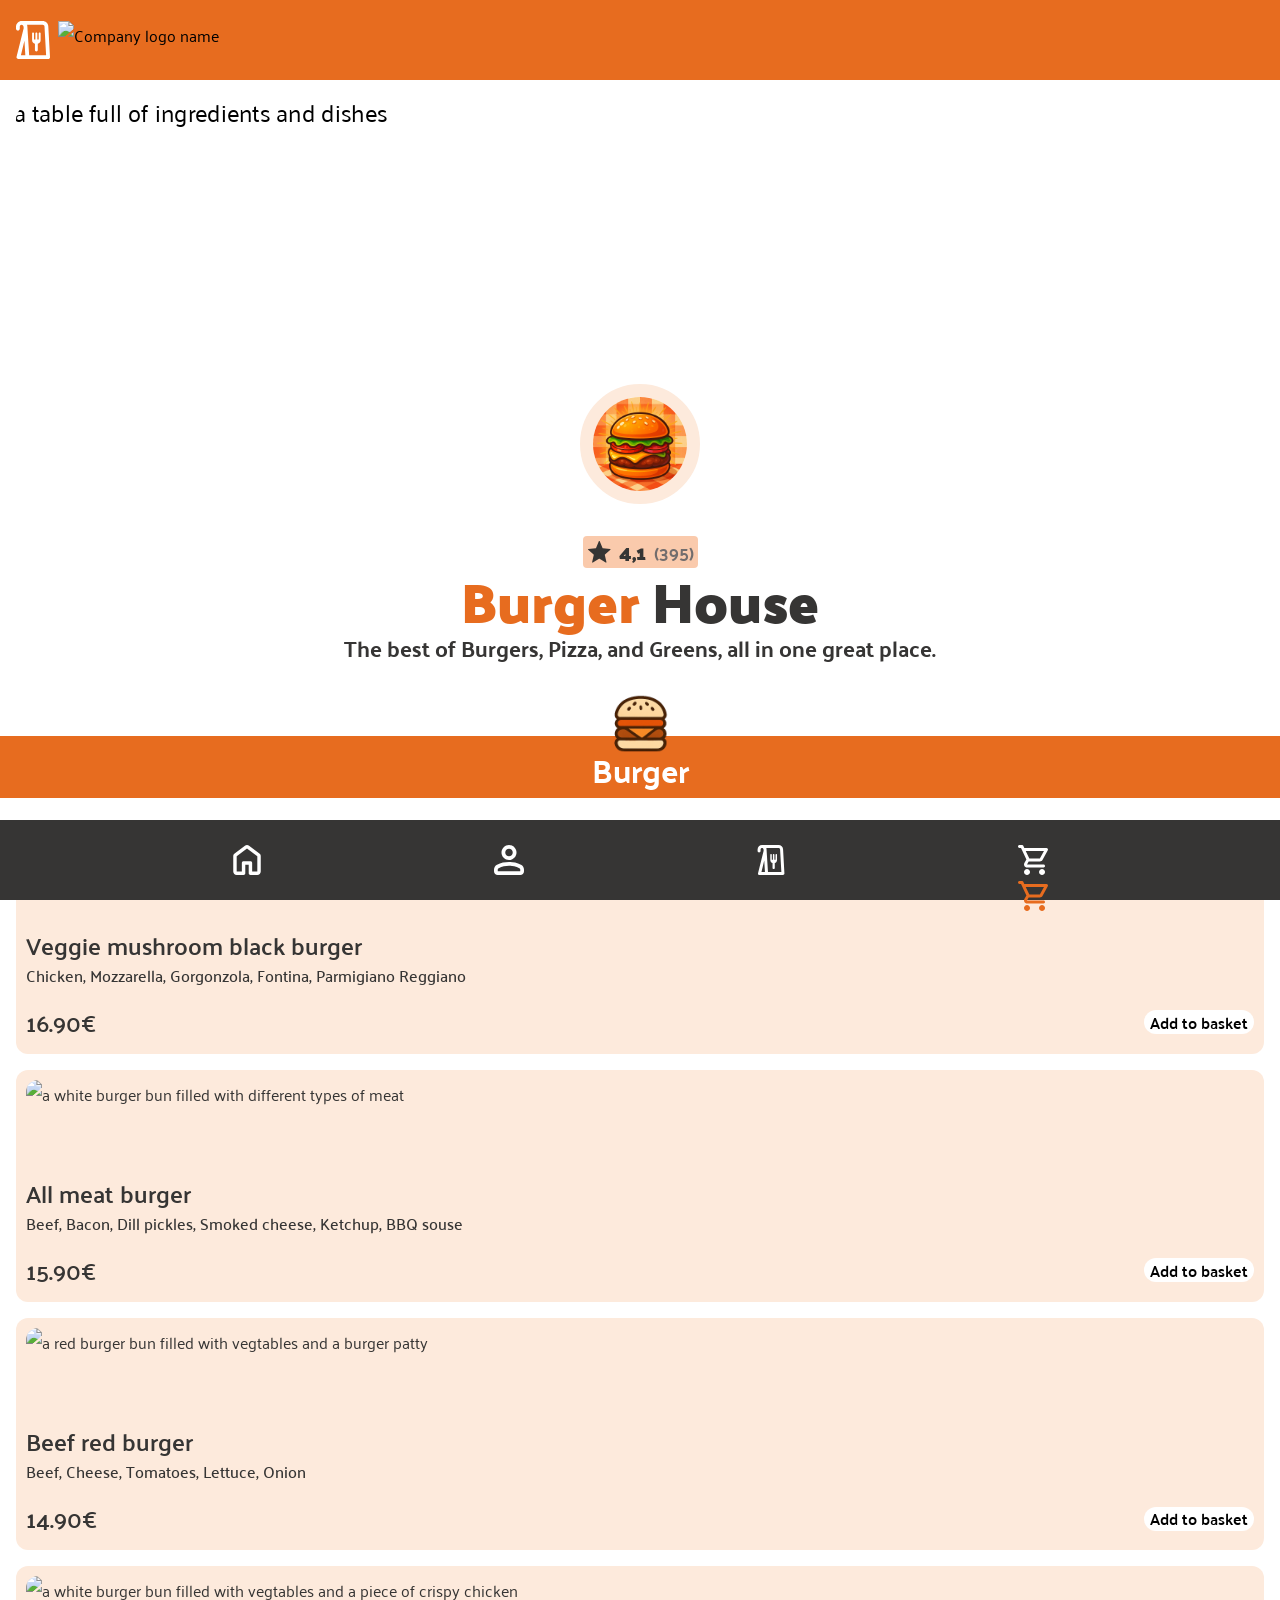
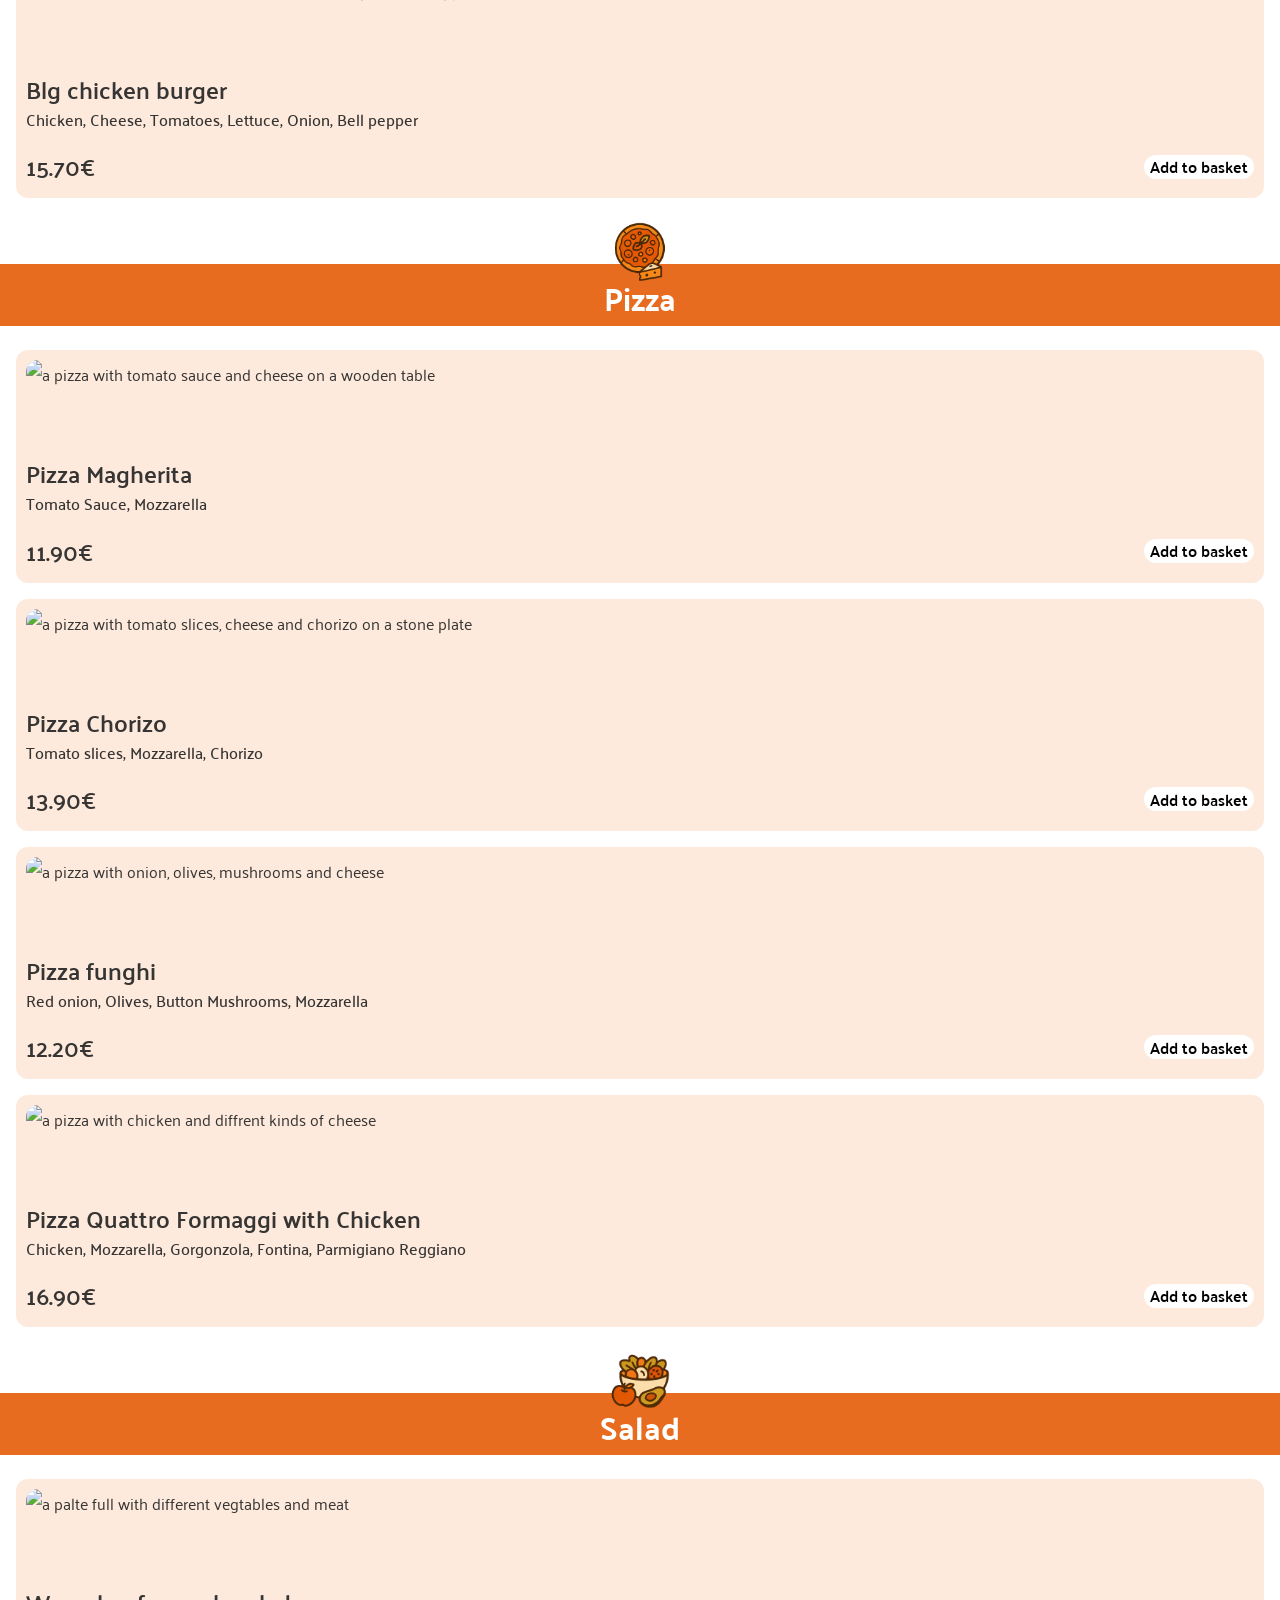
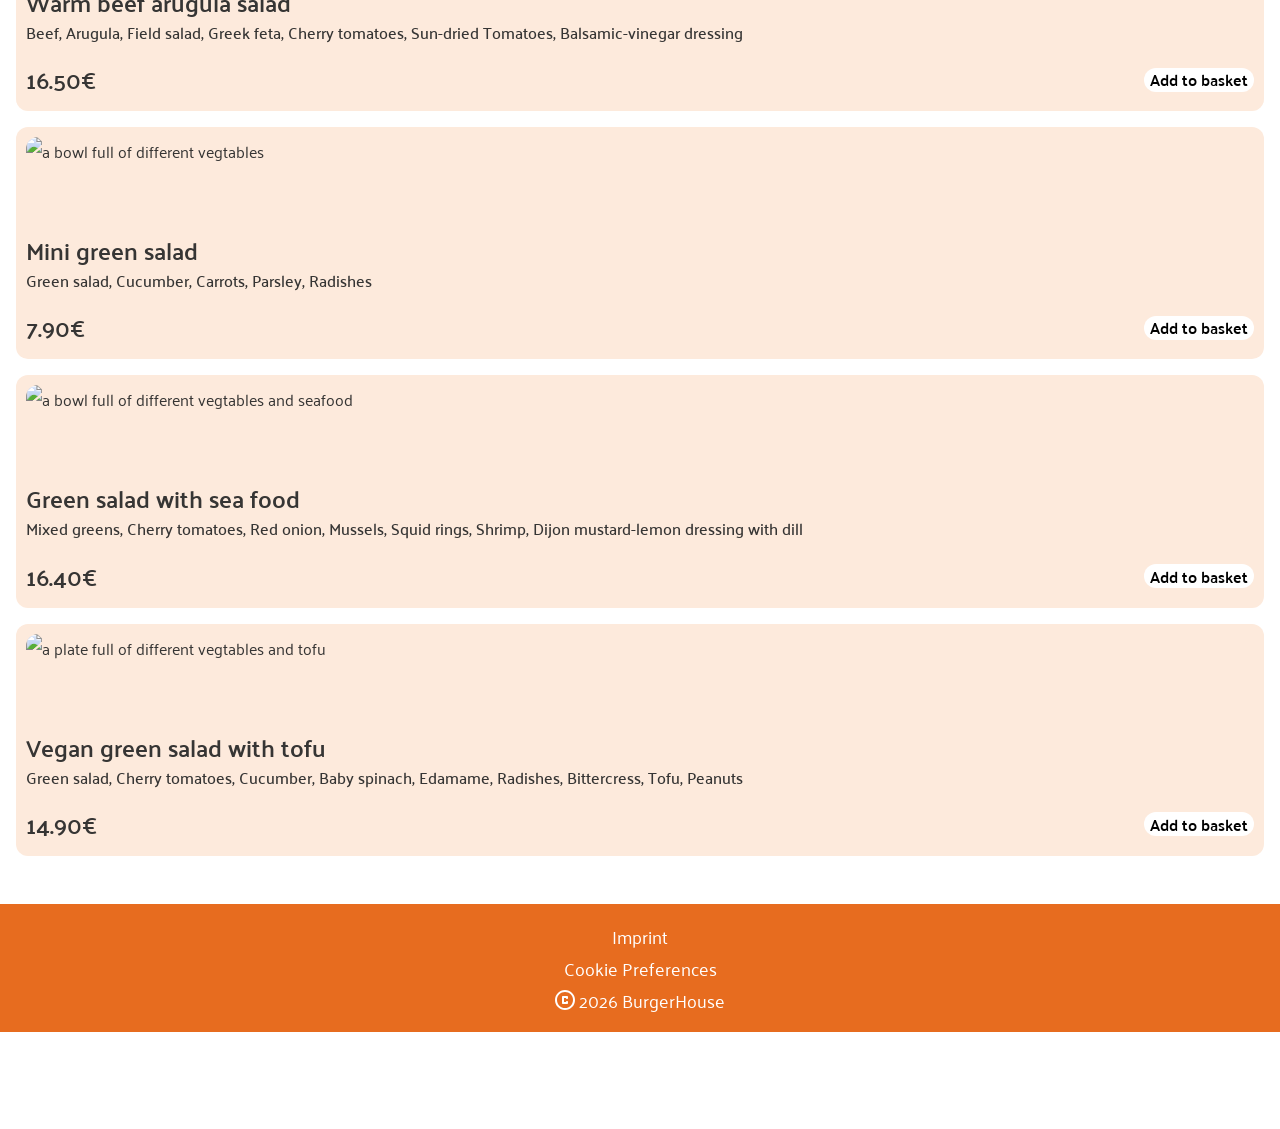
==== index.html @ 0d950949 "feat: show quantity in basket on mobile nav bar" ====
<!DOCTYPE html>
<html lang="en">

<head>
    <meta charset="UTF-8">
    <meta name="viewport" content="width=device-width, initial-scale=1.0">
    <title>Bestellapp</title>
    <link rel="shortcut icon" href="./assets/icons/favicon_orange.svg" type="image/x-icon">
    <link rel="stylesheet" href="./styles/variables.css">
    <link rel="stylesheet" href="./styles/fonts.css">
    <link rel="stylesheet" href="./styles/standard.css">
    <link rel="stylesheet" href="./styles/components.css">
    <link rel="stylesheet" href="./styles/style.css">
    <script src="./scripts/db.js"></script>
    <script src="./scripts/template.js"></script>
    <script src="./scripts/script.js"></script>
</head>

<body onload="getFromLocalStorage(), renderMenu()" onresize="changeBasketHeight()">
    <header class="header">
        <div class="company-logo-wrapper">
            <img src="./assets/icons/favicon_white.svg" alt="Company logo">
            <img src="./assets/icons/bestell_app.svg" alt="Company logo name">
        </div>
        <img class="burgermenu" src="./assets/icons/bugermenu.svg" alt="Burgermenu logo">
    </header>
    <main>
        <section class="herosection">
            <div class="hero-img-wrapper">
                <img class="hero-img" src="./assets/img/hero.jpg" alt="a table full of ingredients and dishes">
            </div><img class="hero-logo" src="./assets/img/hero_logo.png"
                alt="Cartoon art burger on an orange background">
        </section>
        <section class="restaurant-information">
            <div class="restaurant-information-styling-container">
                <div class="recommondation-wrapper">
                    <img src="./assets/icons/star.svg" alt="darkgrey star logo">
                    <p class="current-rating">4,1</p>
                    <p class="amount-of-ratings">(395)</p>
                </div>
                <h1><span class="highlight">Burger</span> House</h1>
            </div>
            <p>The best of Burgers, Pizza, and Greens, all in one great place.</p>
        </section>
        <article id="menu">
        </article>
        <section hidden id="mobileBasket" class="basket">
            <button onclick="toogleBasket()" class="close-btn"><img src="./assets/icons/close.svg"
                    alt="close icon"></button>
            <h2>Your Basket</h2>
            <div class="basket-styling-container">
                <div id="emptyBasketStyling" class="empty-basket-styling">
                    <p>Nothing here yet. <br> Go ahead and choose something delicious!</p>
                    <img src="./assets/icons/shopping_cart_beige.svg" alt="shopping cart icon">
                </div>
                <ul id="listOfBasketArticles" class="list-of-basket-articles">
                </ul>
                <table id="pricingTable" class="pricing-table">
                    <tbody>
                        <tr>
                            <td class="position-text">Subtotal</td>
                            <td id="subtotalSum" class="price-text">23.10€</td>
                        </tr>
                        <tr>
                            <td class="position-text">Delivery fee</td>
                            <td id="deliveryFee" class="price-text">4.90€</td>
                        </tr>
                        <tr>
                            <td class="position-text table-total">Total</td>
                            <td id="totalSum" class="price-text table-total"></td>
                        </tr>
                    </tbody>
                </table>
            </div>
            <button id="basketBuyButton" class="basket-btn" onclick="openDialog(), resetQuantityForAllElements()">Buy now</button>
        </section>
        <dialog id="orderConfirmation" class="order-confirmation" closedby="any">
           <button onclick="closeDialog()" class="close-btn"><img src="./assets/icons/close.svg"
                    alt="close icon"></button> 
                    <img src="./assets/img/food_truck.png" alt="orange food truck with an burgerlogo on it">
                    <p class="order-confirmation-bold-text">Order confirmed!</p>
                    <p>Your food is on the way!</p>
        </dialog>
    </main>
    <footer>
        <a href="./imprint.html">Imprint</a>
        <a href="./index.html">Cookie Preferences</a>
        <div class="copyright-information">
            <img src="./assets/icons/copyright.svg" alt="copyright logo">
            <p>2026 BurgerHouse</p>
        </div>
    </footer>
    <nav class="nav-bar">
        <ul>
            <li><a href="./index.html"><img src="./assets/icons/home_white.svg" alt="home icon"></a></li>
            <li><a href=""><img src="./assets/icons/person.svg" alt="person icon"></a></li>
            <li><a href=""><img src="./assets/icons/favicon_white.svg" alt="company logo"></a></li>
            <li><button onclick="toogleBasket()" id="basketBtn" class="nav-basket-btn">
                    <img src="./assets/icons/shopping_cart_white.svg" alt="white shopping cart icon">
                    <img src="./assets/icons/shopping_cart.svg" alt="orange shopping cart icon">
                    <p class="amount-in-basket" id="amountInBasket"></p>
                </button></li>
        </ul>
    </nav>
</body>

</html>
---- styles/variables.css ----
:root{
    --primary-color-header-footer: rgba(231, 108, 31, 1);
    --primary-color-nav-bar: rgba(54, 53, 52, 1);
    --primary-section-header-color: rgba(231, 108, 31, 1);
    --primary-font-color: rgba(54, 53, 52, 1);
    --secondary-font-color: rgba(255, 255, 255, 1);
    --tertiary-font-color: rgba(231, 108, 31, 1);
    --primary-dishes-color: rgba(253, 234, 220, 1);
    --primary-button-color: rgba(255, 255, 255, 1);
    --primary-basket-items-color: rgba(253, 234, 220, 1);
    --basket-button-color: rgba(231, 108, 31, 1);
    --primary-basket-dialog-color: rgba(54, 53, 52, 1);

    --recommondation-background-color: rgba(250, 202, 172, 1);
    --recommondation-details-color: rgba(114, 109, 109, 1);
}
---- styles/fonts.css ----
/* palanquin-regular - latin */
@font-face {
  font-display: swap; /* Check https://developer.mozilla.org/en-US/docs/Web/CSS/@font-face/font-display for other options. */
  font-family: 'Palanquin';
  font-style: normal;
  font-weight: 400;
  src: url('../assets/fonts/palanquin-v17-latin-regular.woff2') format('woff2'); /* Chrome 36+, Opera 23+, Firefox 39+, Safari 12+, iOS 10+ */
}
/* palanquin-500 - latin */
@font-face {
  font-display: swap; /* Check https://developer.mozilla.org/en-US/docs/Web/CSS/@font-face/font-display for other options. */
  font-family: 'Palanquin';
  font-style: normal;
  font-weight: 500;
  src: url('../assets/fonts/palanquin-v17-latin-500.woff2') format('woff2'); /* Chrome 36+, Opera 23+, Firefox 39+, Safari 12+, iOS 10+ */
}
/* palanquin-600 - latin */
@font-face {
  font-display: swap; /* Check https://developer.mozilla.org/en-US/docs/Web/CSS/@font-face/font-display for other options. */
  font-family: 'Palanquin';
  font-style: normal;
  font-weight: 600;
  src: url('../assets/fonts/palanquin-v17-latin-600.woff2') format('woff2'); /* Chrome 36+, Opera 23+, Firefox 39+, Safari 12+, iOS 10+ */
}
/* palanquin-700 - latin */
@font-face {
  font-display: swap; /* Check https://developer.mozilla.org/en-US/docs/Web/CSS/@font-face/font-display for other options. */
  font-family: 'Palanquin';
  font-style: normal;
  font-weight: 700;
  src: url('../assets/fonts/palanquin-v17-latin-700.woff2') format('woff2'); /* Chrome 36+, Opera 23+, Firefox 39+, Safari 12+, iOS 10+ */
}
/* palanquin-dark-regular - latin */
@font-face {
  font-display: swap; /* Check https://developer.mozilla.org/en-US/docs/Web/CSS/@font-face/font-display for other options. */
  font-family: 'Palanquin Dark';
  font-style: normal;
  font-weight: 400;
  src: url('../assets/fonts/palanquin-dark-v17-latin-regular.woff2') format('woff2'); /* Chrome 36+, Opera 23+, Firefox 39+, Safari 12+, iOS 10+ */
}
/* palanquin-dark-500 - latin */
@font-face {
  font-display: swap; /* Check https://developer.mozilla.org/en-US/docs/Web/CSS/@font-face/font-display for other options. */
  font-family: 'Palanquin Dark';
  font-style: normal;
  font-weight: 500;
  src: url('../assets/fonts/palanquin-dark-v17-latin-500.woff2') format('woff2'); /* Chrome 36+, Opera 23+, Firefox 39+, Safari 12+, iOS 10+ */
}
/* palanquin-dark-600 - latin */
@font-face {
  font-display: swap; /* Check https://developer.mozilla.org/en-US/docs/Web/CSS/@font-face/font-display for other options. */
  font-family: 'Palanquin Dark';
  font-style: normal;
  font-weight: 600;
  src: url('../assets/fonts/palanquin-dark-v17-latin-600.woff2') format('woff2'); /* Chrome 36+, Opera 23+, Firefox 39+, Safari 12+, iOS 10+ */
}
/* palanquin-dark-700 - latin */
@font-face {
  font-display: swap; /* Check https://developer.mozilla.org/en-US/docs/Web/CSS/@font-face/font-display for other options. */
  font-family: 'Palanquin Dark';
  font-style: normal;
  font-weight: 700;
  src: url('../assets/fonts/palanquin-dark-v17-latin-700.woff2') format('woff2'); /* Chrome 36+, Opera 23+, Firefox 39+, Safari 12+, iOS 10+ */
}

html{
    font-size: 16px;
}

*{
  font-family: "Palanquin";
}

.current-rating, h1, .highlight{
  font-family: "Palanquin Dark";
}

.current-rating{
    font-weight: 700;
    font-size: 1.25rem;
}

.amount-of-ratings{
  font-weight: 700;
  font-size: 1.125rem;
}

h1{
  font-weight: 700;
  font-size: 3.5rem;
  line-height: 1.2;
}

.restaurant-information > p{
    font-weight: 700;
    font-size: 1.375rem;
    line-height: 1.2;
}

h2{
  font-size: 2rem;
  font-weight: 700;
  line-height: 1;
}

.dish-card-dish-name{
  font-size: 1.5rem;
  font-weight: 600;
  line-height: 1;
}

.dish-card-ingredients{
  font-size: 1rem;
  font-weight: 500;
  line-height: 1.2;
}

.dish-card-price{
  font-size: 1.5rem;
  font-weight: 600;
}

.dish-card-btn{
  font-size: 1rem;
  font-weight: 600;
  line-height: 1.2;
}

/* basket */

.empty-basket-styling{
  font-size: 1.5rem;
  line-height: 1;
}

.basket-article{
  font-size: 1.375rem;
  font-weight: 700;
  line-height: 1.2;
}

.article-quantity-menu p,
.change-quantity-text {
  font-size: 1.5rem;
  font-weight: 600;
  line-height: 1;
}

.pricing-table{
  font-size: 1.25rem;
  font-weight: 600;
  line-height: 1.2;
}

.table-total{
  font-size: 1.375rem;
}

.basket-btn{
  font-size: 1.5rem;
  font-weight: 700;
  line-height: 1;
}

.order-confirmation{
  font-size: 1.5rem;
  font-weight: 700;
}

.order-confirmation-bold-text{
  font-size: 2.25rem;
}

/* footer */

footer{
  font-size: 1.125rem;
}

/* Navbar */

.amount-in-basket{
  font-size: 1rem;
  font-weight: 600;
  line-height: 1.2;
}
---- styles/standard.css ----
* {
    box-sizing: border-box;
    margin: 0;
    scroll-behavior: smooth;
}

a {
    text-decoration: none;
}

ul{
    list-style-type: none;
    padding-left: 0;
}

[hidden]{
    display: none !important; 
}
---- styles/components.css ----
/* Dish category header */

.dish-category-header {
    display: flex;
    flex-direction: column;
    justify-content: flex-start;
    align-items: center;
    padding: 0px -32px;
    width: 100%;
    height: 104px;
    color: var(--secondary-font-color);
    background: linear-gradient(
        180deg,
        rgba(255, 255, 255, 1) 0%,
        rgba(255, 255, 255, 1) 40%,
        rgba(231, 108, 31, 1) 40%,
        rgba(231, 108, 31, 1) 100%
    );
}

.dish-category-header img {
    height: 60px;
}

/* Dish */

.dish-card {
    display: flex;
    flex-direction: column;
    gap: 16px;
    padding: 10px 10px;
    border-radius: 12px;
    width: 100%;
    color: var(--primary-font-color);
    background-color: var(--primary-dishes-color);
}

.dish-card-image-wrapper {
    width: 100%;
    height: 86px;
    border-radius: 12px;
    overflow: hidden;
}

.dish-card-image-wrapper img {
    width: 100%;
    height: 100%;
    object-fit: cover;
    object-position: bottom bottom;
}

.dish-information-wrapper{
    display: flex;
    flex-direction: column;
    gap: 8px;
}

.dish-card-purchase-wrapper{
    display: flex;
    flex-direction: row;
    justify-content: space-between;
    align-items: center;
}

.dish-card-btn{
    border: 0px solid white;
    border-radius: 12px;
    width: auto;
    height: 24px;
    background-color: var(--primary-button-color);
}

.highlight-btn-text{
    color: var(--tertiary-font-color);
}

/* basket article */

.basket-article{
    display: flex;
    flex-direction: column;
    gap: 8px;
    padding: 16px;
    border-radius: 20px;
    width: calc(100% - 14px);
    max-width: 450px;
    color: var(--primary-font-color);
    background-color: var(--primary-basket-items-color);
}

.basket-article button{
    display: flex;
    justify-content: center;
    align-items: center;
    border: 0;
    background-color: var(--primary-basket-items-color);
}

.basket-article-styling-container{
    display: flex;
    justify-content: space-between;
    align-items: flex-start;
    gap: 16px;
}

.article-quantity-menu{
    display: flex;
    align-items: flex-end;
    justify-content: space-between;
    width: 50px;
}

.article-quantity-menu button{
    padding: 0;
    height: 100%;
}

.article-quantity{
    min-width: 24px;
    text-align: center;
}

/* Pricing table */

.pricing-table {
    width: calc(100% - 20px);
    max-width: 430px;
    border-collapse: collapse;
    color: var(--secondary-font-color);
}

.price-text, .position-text{
    padding: 4px 0 4px 0;
}

.position-text{
    text-align: left;
}

.price-text{
    text-align: right;
}

.table-total{
    border-top: 2px solid white;
}
---- styles/style.css ----
/* Header */
.header {
    display: flex;
    justify-content: space-between;
    align-items: center;
    padding: 0px 16px;
    width: 100%;
    height: 80px;
}

.header {
    background-color: var(--primary-color-header-footer);
}

.company-logo-wrapper {
    display: flex;
    gap: 8px;
}

.header .burgermenu {
    display: none;
}

/* Main */

main {
    display: flex;
    flex-direction: column;
    gap: 32px;
    padding: 24px 0px;
}

.herosection {
    position: relative;
    padding: 0px 16px;
    margin-bottom: 60px;
    width: 100%;
    height: 340px;
}

.hero-img-wrapper {
    border-radius: 16px;
    width: 100%;
    height: 100%;
    overflow: hidden;
}

.herosection .hero-img {
    height: 100%;
    object-fit: cover;
    object-position: 20% 20%;
    transform-origin: 20% 100%;
    scale: 1.5;
}

.herosection img {
    width: 100%;
    object-fit: cover;
}

.herosection .hero-logo {
    position: absolute;
    left: 50%;
    bottom: 0%;
    transform: translate(-50%, 50%);
    border: 13px solid var(--primary-dishes-color);
    border-radius: 50%;
    width: 120px;
    height: 120px;
}

.restaurant-information,
.restaurant-information-styling-container {
    display: flex;
    flex-direction: column;
    align-items: center;
    text-align: center;
    padding: 0px 16px;
}

.restaurant-information-styling-container {
    padding: 0;
}

.recommondation-wrapper {
    display: flex;
    align-items: center;
    gap: 8px;
    padding: 4px 5px;
    border-radius: 4px;
    width: 115px;
    height: 32px;
    background-color: var(--recommondation-background-color);
}

.current-rating,
.restaurant-information > p,
h1 {
    color: var(--primary-font-color);
}

.amount-of-ratings {
    color: var(--recommondation-details-color);
}

.highlight {
    color: var(--tertiary-font-color);
}

.dishes-of-category {
    display: flex;
    flex-direction: column;
    gap: 16px;
    padding: 24px 16px;
}

/* Basket */

.basket {
    display: flex;
    flex-direction: column;
    align-items: center;
    gap: 16px;
    position: fixed;
    top: 0;
    left: 0;
    border: 0;
    padding: 48px 20px;
    width: 100%;
    height: calc(100dvh - 80px);
    text-align: center;
    color: var(--primary-basket-items-color);
    background-color: var(--primary-basket-dialog-color);
}

.basket:not(:has(hidden)) {
    overflow: hidden;
    overscroll-behavior: contain;
}

.basket-styling-container {
    display: flex;
    flex-direction: column;
    gap: 16px;
    justify-content: flex-start;
    align-items: flex-start;
    width: 100%;
    max-width: 450px;
}

.close-btn {
    display: flex;
    justify-content: center;
    align-items: center;
    position: absolute;
    top: 24px;
    right: 24px;
    border: 0;
    padding: 0;
    width: 16px;
    height: 16px;
    background-color: var(--primary-basket-dialog-color);
}

.empty-basket-styling {
    display: flex;
    flex-direction: column;
    align-items: center;
    gap: 64px;
    padding-top: 24px;
}

.empty-basket-styling img {
    width: 120px;
    height: 120px;
}

.list-of-basket-articles {
    display: flex;
    flex-direction: column;
    align-items: flex-start;
    gap: 16px;
    width: 100%;
    max-width: 450px;
    text-align: left;
    overflow: auto;
    scrollbar-gutter: stable;
}

.basket-btn {
    padding: 12px 24px;
    border: unset;
    border-radius: 24px;
    min-width: 250px;
    height: 48px;
    color: var(--secondary-font-color);
    background-color: var(--basket-button-color);
}

/* Basketscrollbar */

.list-of-basket-articles {
    --sb-track-color: #363534;
    --sb-thumb-color: #fdeadc;
    --sb-size: 6px;
}

.list-of-basket-articles::-webkit-scrollbar {
    width: var(--sb-size);
}

.list-of-basket-articles::-webkit-scrollbar-track {
    background: var(--sb-track-color);
    border-radius: 3px;
}

.list-of-basket-articles::-webkit-scrollbar-thumb {
    background: var(--sb-thumb-color);
    border-radius: 3px;
}

@supports not selector(::-webkit-scrollbar) {
    .list-of-basket-articles {
        scrollbar-color: var(--sb-thumb-color) var(--sb-track-color);
    }
}

/* Oder confirmation */

.order-confirmation {
    margin: auto;
    padding: 48px 16px 16px 16px;
    border: 0;
    border-radius: 16px;
    color: var(--primary-basket-items-color);
    background-color: var(--primary-basket-dialog-color);
}

.order-confirmation:open {
    display: flex;
    flex-direction: column;
    align-items: center;
    overflow: hidden;
    overscroll-behavior: contain;
}

.order-confirmation::backdrop {
    overflow: hidden;
    overscroll-behavior: contain;
    background-color: rgba(2, 4, 7, 0.6);
}

.order-confirmation img {
    width: 80px;
}

/* Footer */

footer {
    display: flex;
    flex-direction: column;
    justify-content: center;
    align-items: center;
    width: 100%;
    height: 128px;
    color: var(--secondary-font-color);
    background-color: var(--primary-color-header-footer);
}

footer a {
    color: var(--secondary-font-color);
}

.copyright-information {
    display: flex;
    align-items: center;
    gap: 4px;
}

.copyright-information img {
    width: 20px;
    height: 20px;
}

/* Navbar */

.nav-bar {
    position: sticky;
    bottom: 0px;
    z-index: 10;
    height: 80px;
    background-color: var(--primary-color-nav-bar);
}

.nav-bar ul {
    display: flex;
    align-items: center;
    justify-content: space-evenly;
    height: 100%;
}

.nav-bar li, .nav-bar a{
    display: flex;
    justify-content: center;
    align-items: center;
    width: 30px;
    height: 30px;
}

.nav-bar img,
.nav-bar button {
    width: 30px;
    height: 30px;
}

.nav-bar button {
    border: 0px solid var(--primary-color-nav-bar);
    padding: 0;
    background-color: var(--primary-color-nav-bar);
}

.nav-basket-btn{
    position: relative;
    width: 30px;
    height: 30px;
    
}

.amount-in-basket{
    display: none;
}

.articles-in-basket .amount-in-basket{
    display: unset;
    position: absolute;
    top: -15px;
    right: -10px;
    border-radius: 12px;
    width: 24px;
    height: 24px;
    color: var(--tertiary-font-color);
    background-color: var(--primary-dishes-color);
}

/* Impressum */

.impressum-main {
    padding: 48px;
}
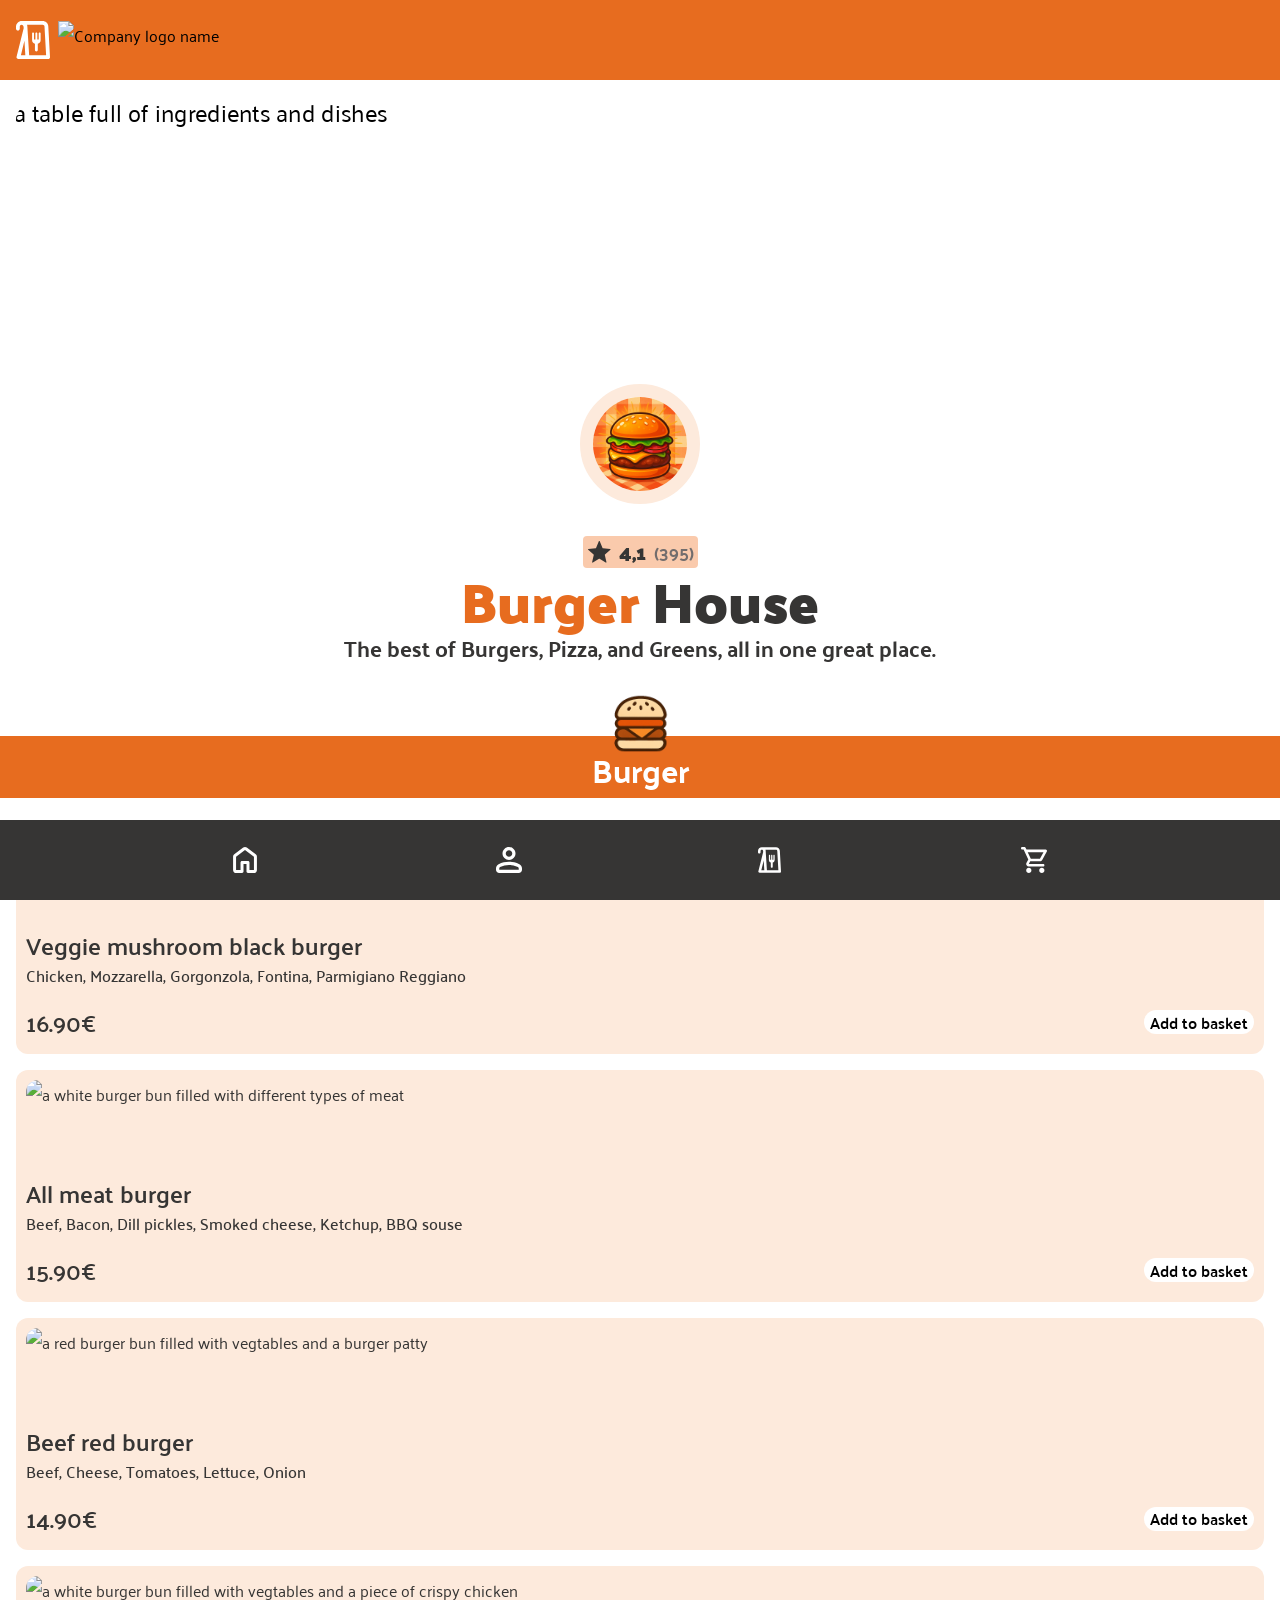
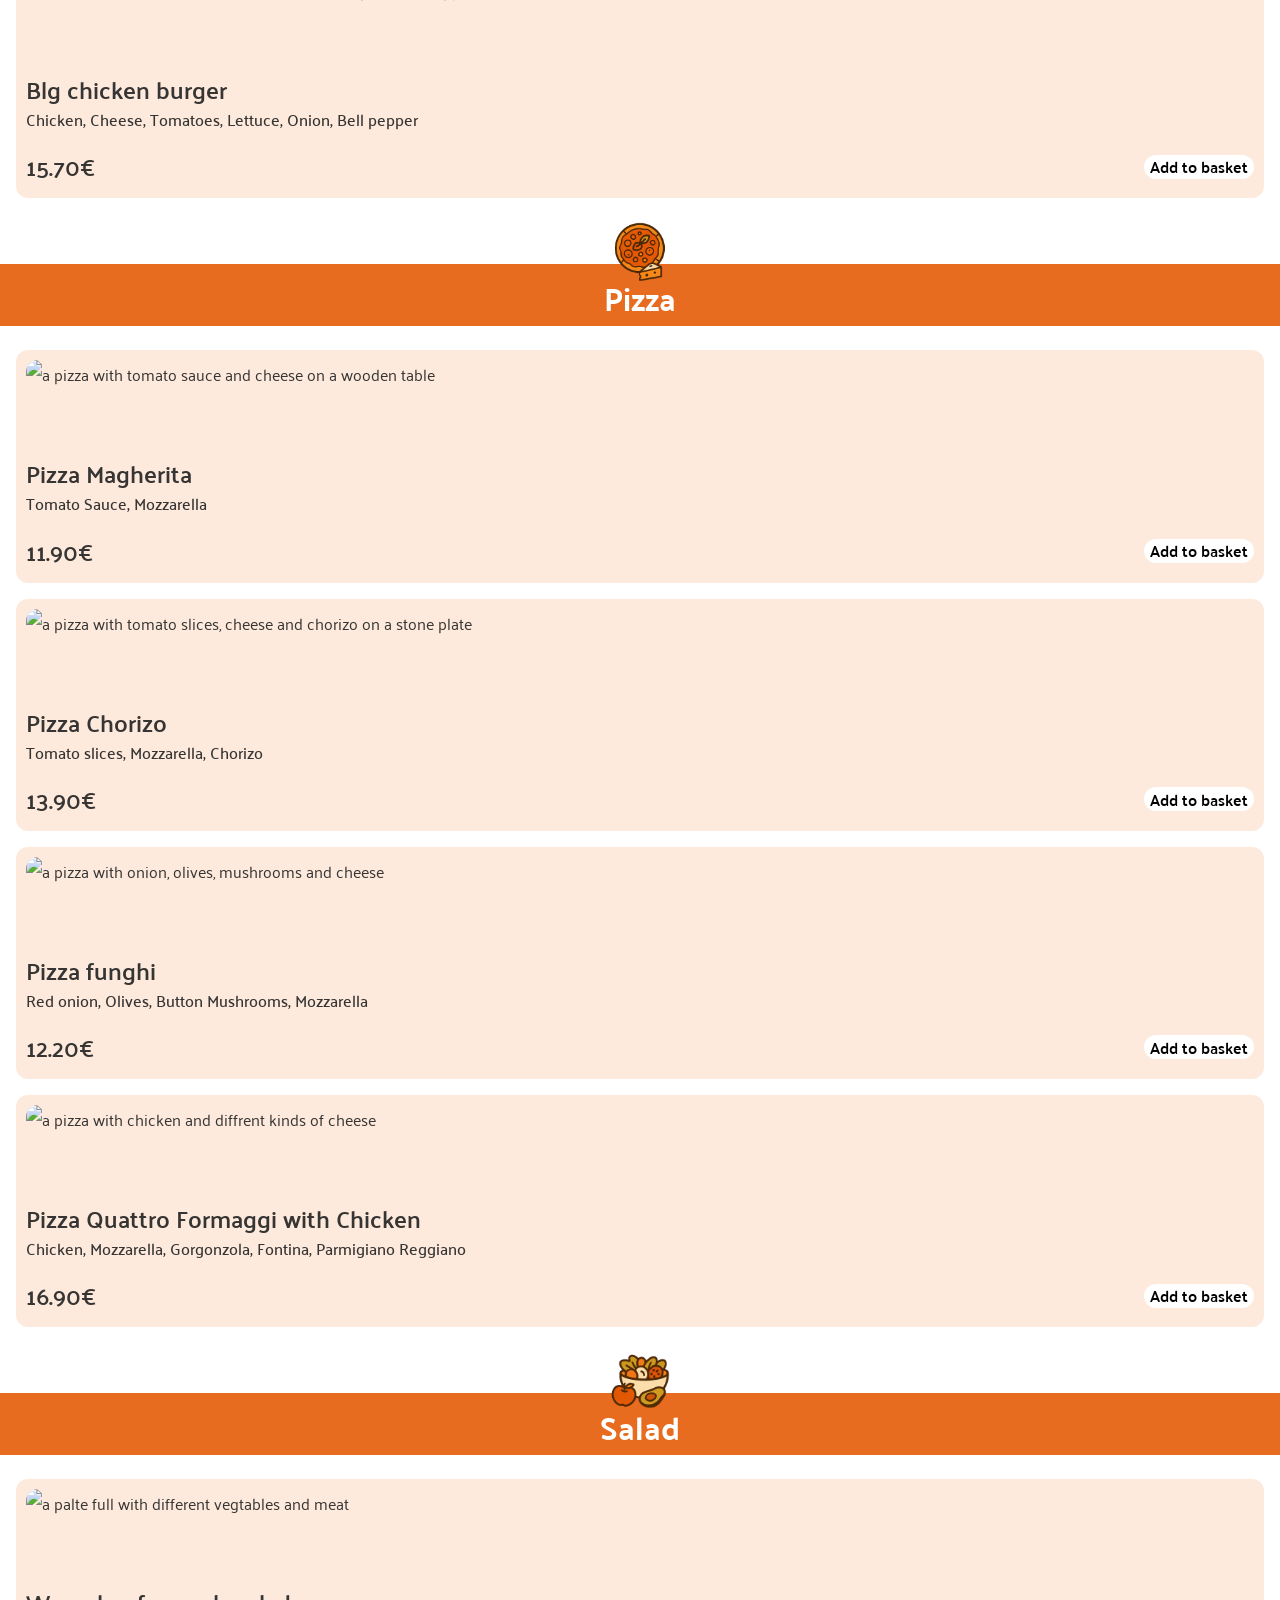
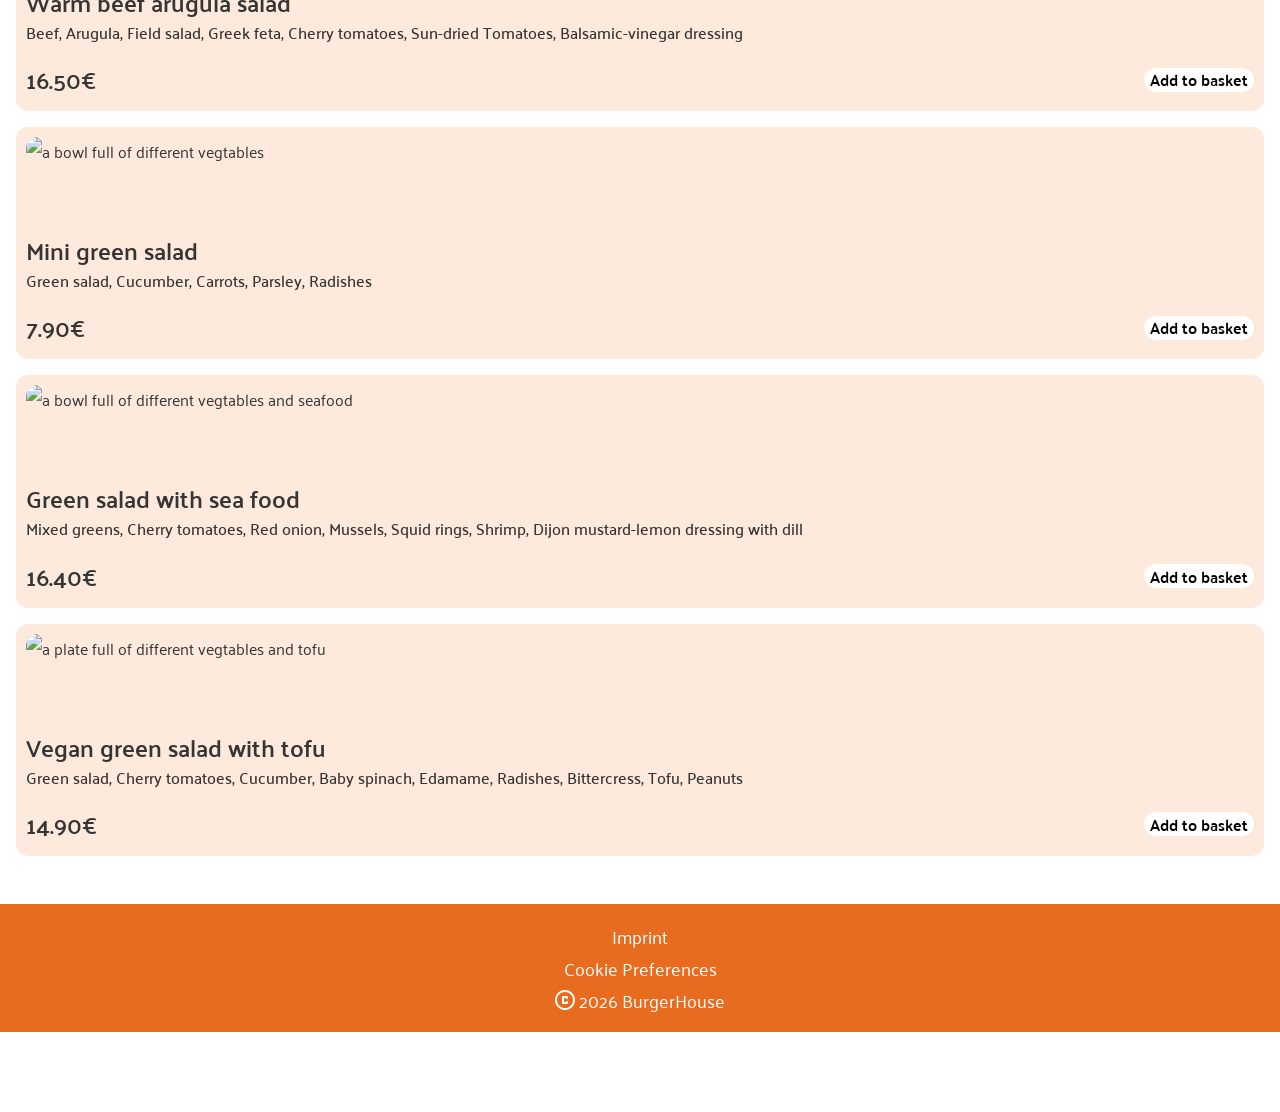
==== commit ec210cf1: "design: added hovereffects for navbar elements" ====
--- a/index.html
+++ b/index.html
@@ -92,12 +92,13 @@
     </footer>
     <nav class="nav-bar">
         <ul>
-            <li><a href="./index.html"><img src="./assets/icons/home_white.svg" alt="home icon"></a></li>
-            <li><a href=""><img src="./assets/icons/person.svg" alt="person icon"></a></li>
-            <li><a href=""><img src="./assets/icons/favicon_white.svg" alt="company logo"></a></li>
-            <li><button onclick="toogleBasket()" id="basketBtn" class="nav-basket-btn">
-                    <img src="./assets/icons/shopping_cart_white.svg" alt="white shopping cart icon">
-                    <img src="./assets/icons/shopping_cart.svg" alt="orange shopping cart icon">
+            <li><a href="./index.html" class="nav-link home-link"></a></li>
+            <li><a href="" class="nav-link person-link">
+                <!-- <img src="./assets/icons/person.svg" alt="person icon"> -->
+            </a></li>
+            <li><a href="" class="nav-link app-link"></a></li>
+            <li><button onclick="toogleBasket()" id="basketBtn" class="nav-basket-btn nav-link">
+                    <!-- <img src="./assets/icons/shopping_cart_white.svg" alt="white shopping cart icon"> -->
                     <p class="amount-in-basket" id="amountInBasket"></p>
                 </button></li>
         </ul>
--- a/styles/standard.css
+++ b/styles/standard.css
@@ -16,3 +16,7 @@
 [hidden]{
     display: none !important; 
 }
+
+button:hover{
+    cursor: pointer;
+}
--- a/styles/style.css
+++ b/styles/style.css
@@ -299,38 +299,63 @@
     height: 100%;
 }
 
-.nav-bar li, .nav-bar a{
+.nav-link {
     display: flex;
     justify-content: center;
     align-items: center;
-    width: 30px;
-    height: 30px;
-}
-
-.nav-bar img,
-.nav-bar button {
-    width: 30px;
-    height: 30px;
-}
-
-.nav-bar button {
+    padding: 4px;
+    width: 34px;
+    height: 34px;
+    background-size: contain;
+    background-repeat: no-repeat;
+    background-origin: content-box;
+}
+
+.nav-link:hover {
+    border-radius: 8px;
+    background-color: var(--primary-button-color);
+}
+
+.nav-basket-btn {
+    position: relative;
     border: 0px solid var(--primary-color-nav-bar);
-    padding: 0;
+    background-image: url(../assets/icons/shopping_cart_white.svg);
     background-color: var(--primary-color-nav-bar);
 }
 
-.nav-basket-btn{
-    position: relative;
-    width: 30px;
-    height: 30px;
-    
-}
-
-.amount-in-basket{
+.home-link{
+    background-image: url(../assets/icons/home_white.svg);
+}
+
+.home-link:hover{
+    background-image: url(../assets/icons/home_orange.svg);
+}
+
+.person-link {
+    background-image: url(../assets/icons/person.svg);
+}
+
+.person-link:hover {
+    background-image: url(../assets/icons/person_orange.svg);
+}
+
+.app-link{
+    background-image: url(../assets/icons/favicon_white.svg);
+}
+
+.app-link:hover{
+    background-image: url(../assets/icons/favicon_orange.svg);
+}
+
+.nav-basket-btn:hover, .nav-basket-btn.articles-in-basket{
+    background-image: url(../assets/icons/shopping_cart.svg);
+}
+
+.amount-in-basket {
     display: none;
 }
 
-.articles-in-basket .amount-in-basket{
+.articles-in-basket .amount-in-basket {
     display: unset;
     position: absolute;
     top: -15px;
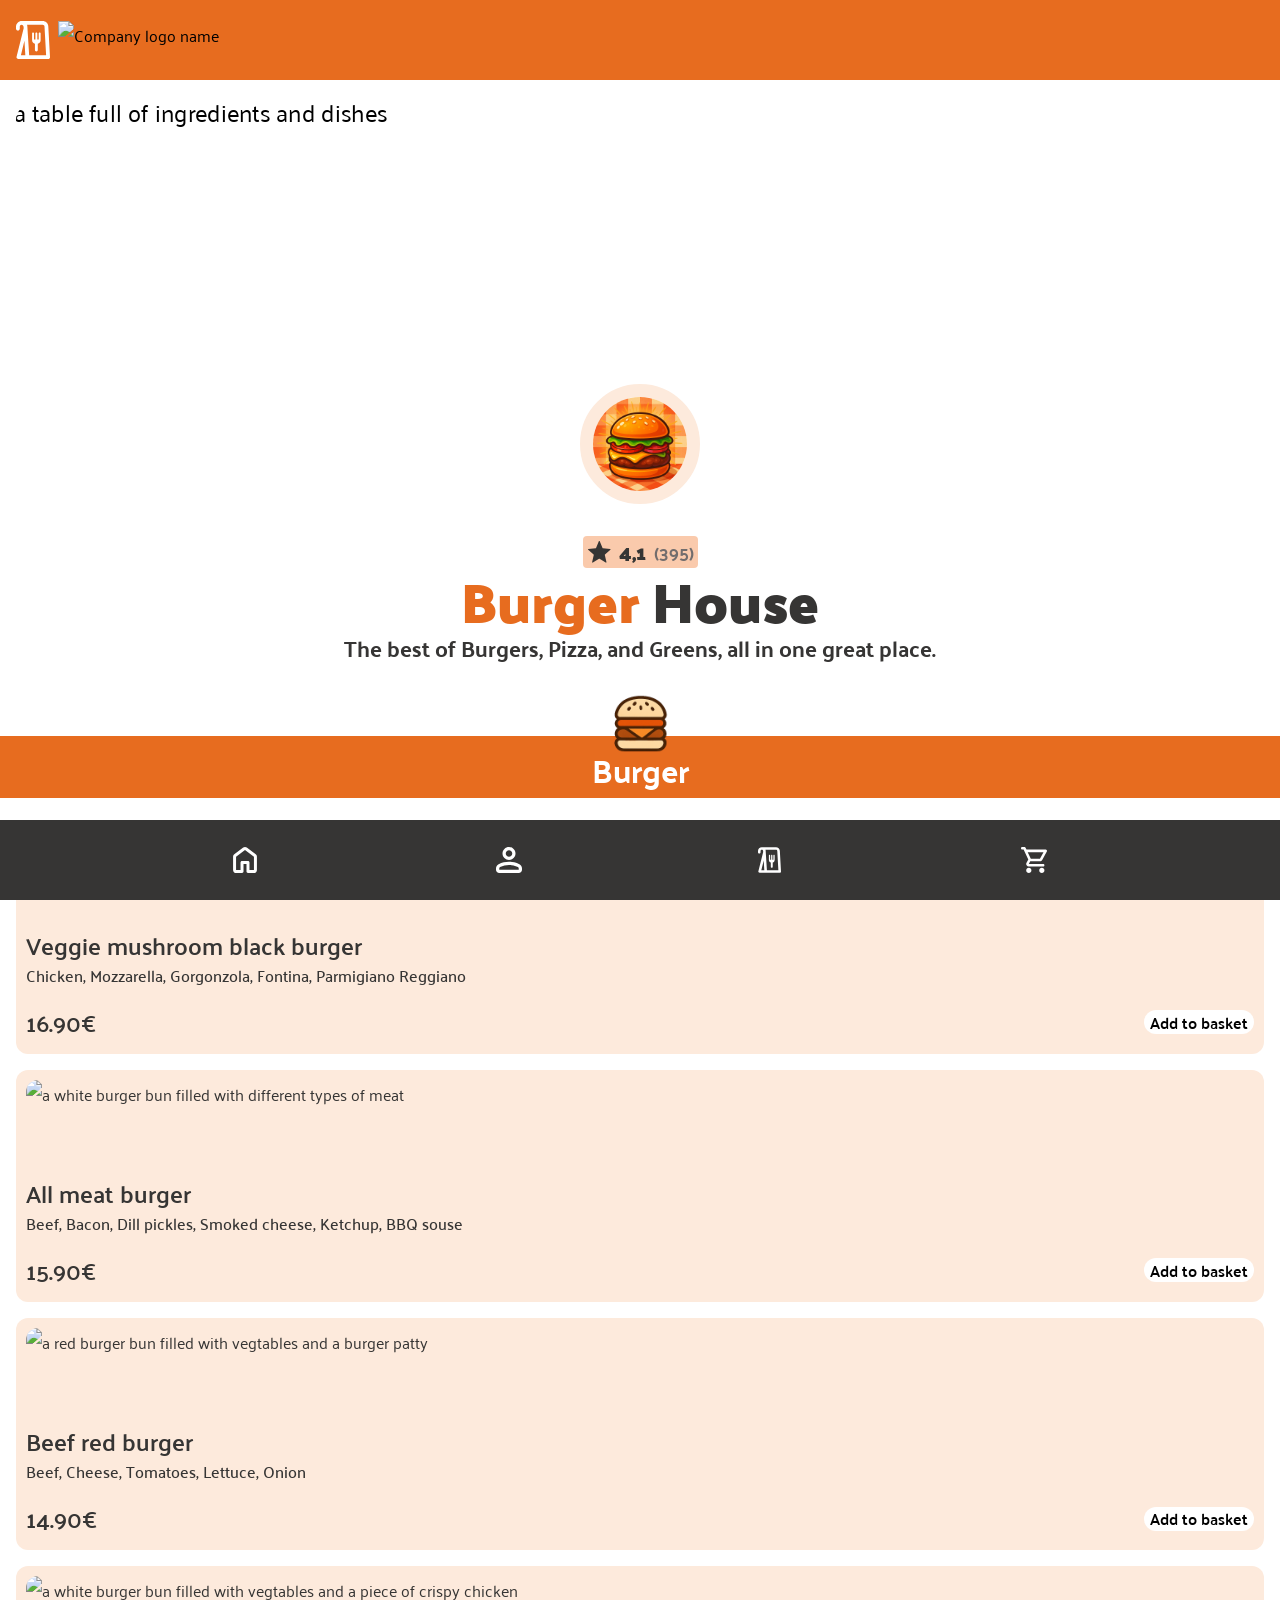
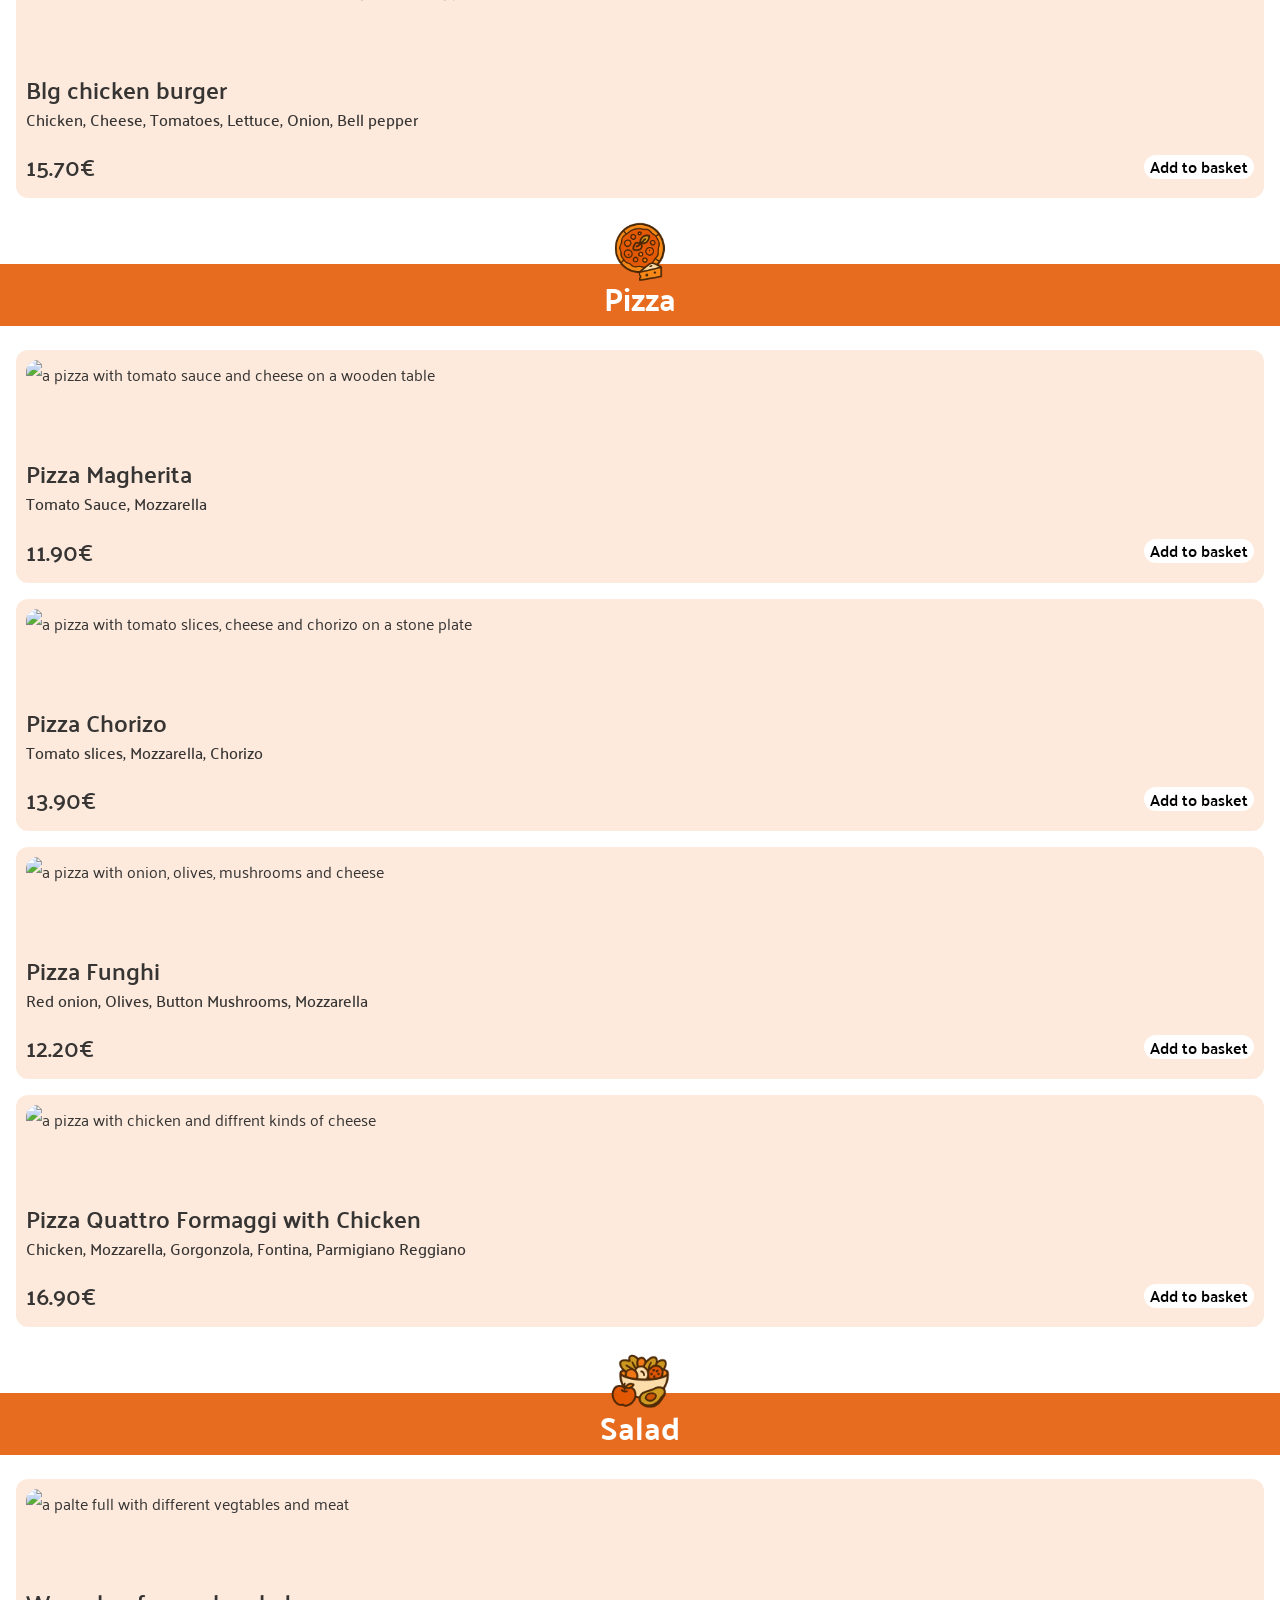
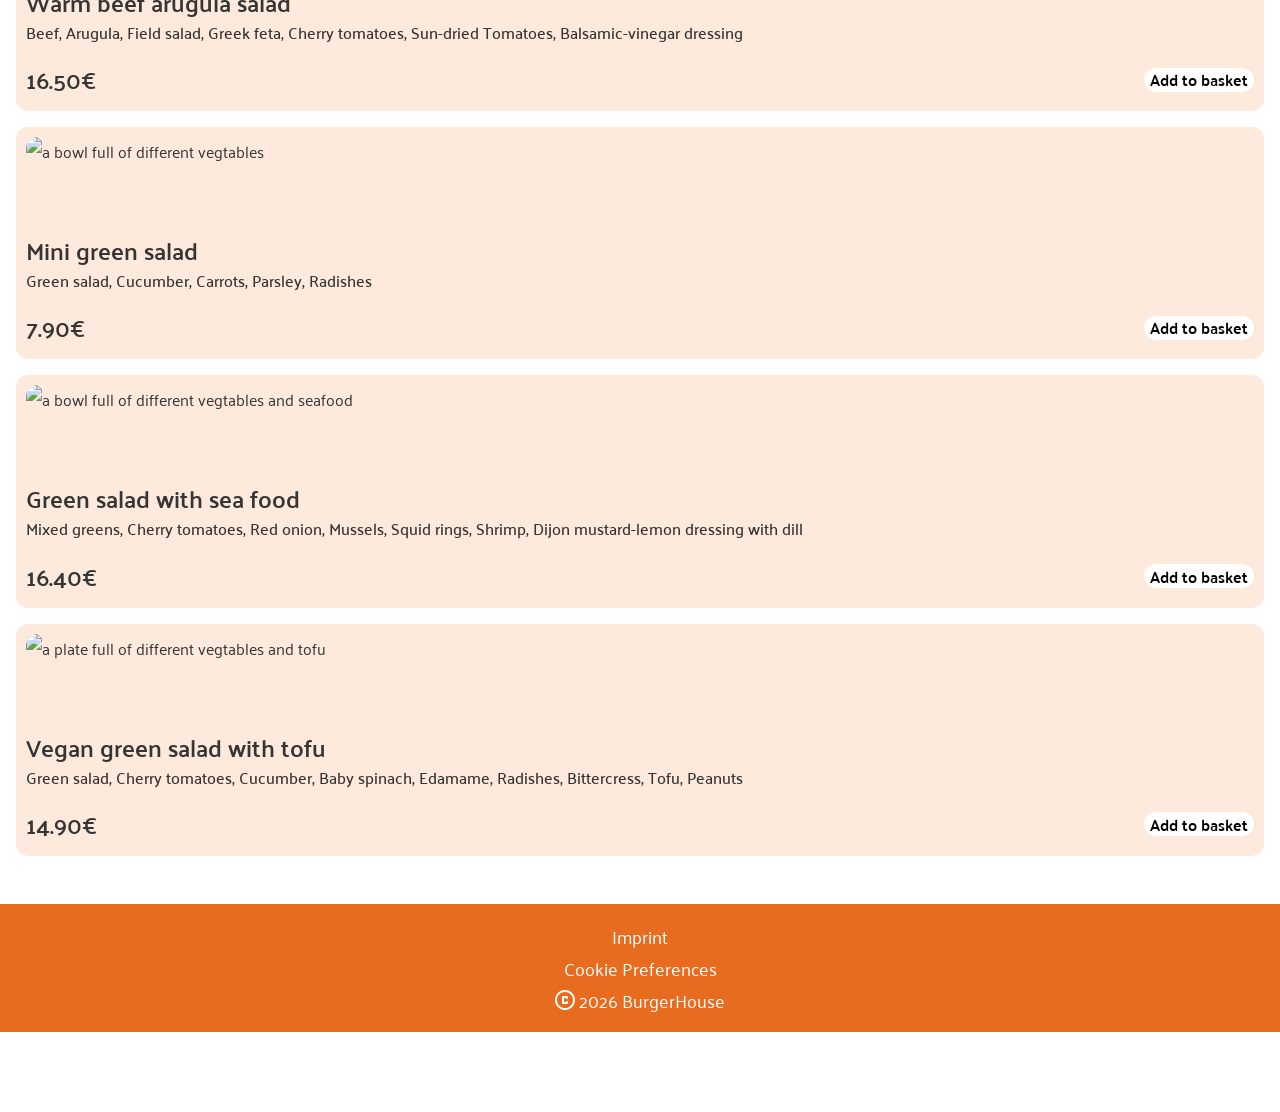
==== commit db66d711: "design: add hovereffect for delete button in basket" ====
--- a/index.html
+++ b/index.html
@@ -94,11 +94,9 @@
         <ul>
             <li><a href="./index.html" class="nav-link home-link"></a></li>
             <li><a href="" class="nav-link person-link">
-                <!-- <img src="./assets/icons/person.svg" alt="person icon"> -->
             </a></li>
             <li><a href="" class="nav-link app-link"></a></li>
             <li><button onclick="toogleBasket()" id="basketBtn" class="nav-basket-btn nav-link">
-                    <!-- <img src="./assets/icons/shopping_cart_white.svg" alt="white shopping cart icon"> -->
                     <p class="amount-in-basket" id="amountInBasket"></p>
                 </button></li>
         </ul>
--- a/styles/components.css
+++ b/styles/components.css
@@ -49,20 +49,20 @@
     object-position: bottom bottom;
 }
 
-.dish-information-wrapper{
+.dish-information-wrapper {
     display: flex;
     flex-direction: column;
     gap: 8px;
 }
 
-.dish-card-purchase-wrapper{
+.dish-card-purchase-wrapper {
     display: flex;
     flex-direction: row;
     justify-content: space-between;
     align-items: center;
 }
 
-.dish-card-btn{
+.dish-card-btn {
     border: 0px solid white;
     border-radius: 12px;
     width: auto;
@@ -70,13 +70,13 @@
     background-color: var(--primary-button-color);
 }
 
-.highlight-btn-text{
+.highlight-btn-text {
     color: var(--tertiary-font-color);
 }
 
 /* basket article */
 
-.basket-article{
+.basket-article {
     display: flex;
     flex-direction: column;
     gap: 8px;
@@ -88,7 +88,7 @@
     background-color: var(--primary-basket-items-color);
 }
 
-.basket-article button{
+.basket-article button {
     display: flex;
     justify-content: center;
     align-items: center;
@@ -96,26 +96,43 @@
     background-color: var(--primary-basket-items-color);
 }
 
-.basket-article-styling-container{
+.basket .delete-btn{
+    padding: 0px 2px;
+    width: 20px;
+    height: 24px;
+    background-image: url(../assets/icons/delete.svg);
+    background-size: contain;
+    background-repeat: no-repeat;
+    background-origin: content-box;
+    background-position: bottom center;
+}
+
+.delete-btn:hover{
+    background-image: url(../assets/icons/delete_orange.svg);
+    background-color: var(--primary-button-color);
+    border-radius: 4px;
+}
+
+.basket-article-styling-container {
     display: flex;
     justify-content: space-between;
     align-items: flex-start;
     gap: 16px;
 }
 
-.article-quantity-menu{
+.article-quantity-menu {
     display: flex;
     align-items: flex-end;
     justify-content: space-between;
-    width: 50px;
+
 }
 
-.article-quantity-menu button{
-    padding: 0;
-    height: 100%;
+.article-quantity-menu button {
+    padding: 0 2px;
+    height: 24px;
 }
 
-.article-quantity{
+.article-quantity {
     min-width: 24px;
     text-align: center;
 }
@@ -129,18 +146,19 @@
     color: var(--secondary-font-color);
 }
 
-.price-text, .position-text{
+.price-text,
+.position-text {
     padding: 4px 0 4px 0;
 }
 
-.position-text{
+.position-text {
     text-align: left;
 }
 
-.price-text{
+.price-text {
     text-align: right;
 }
 
-.table-total{
+.table-total {
     border-top: 2px solid white;
-}+}
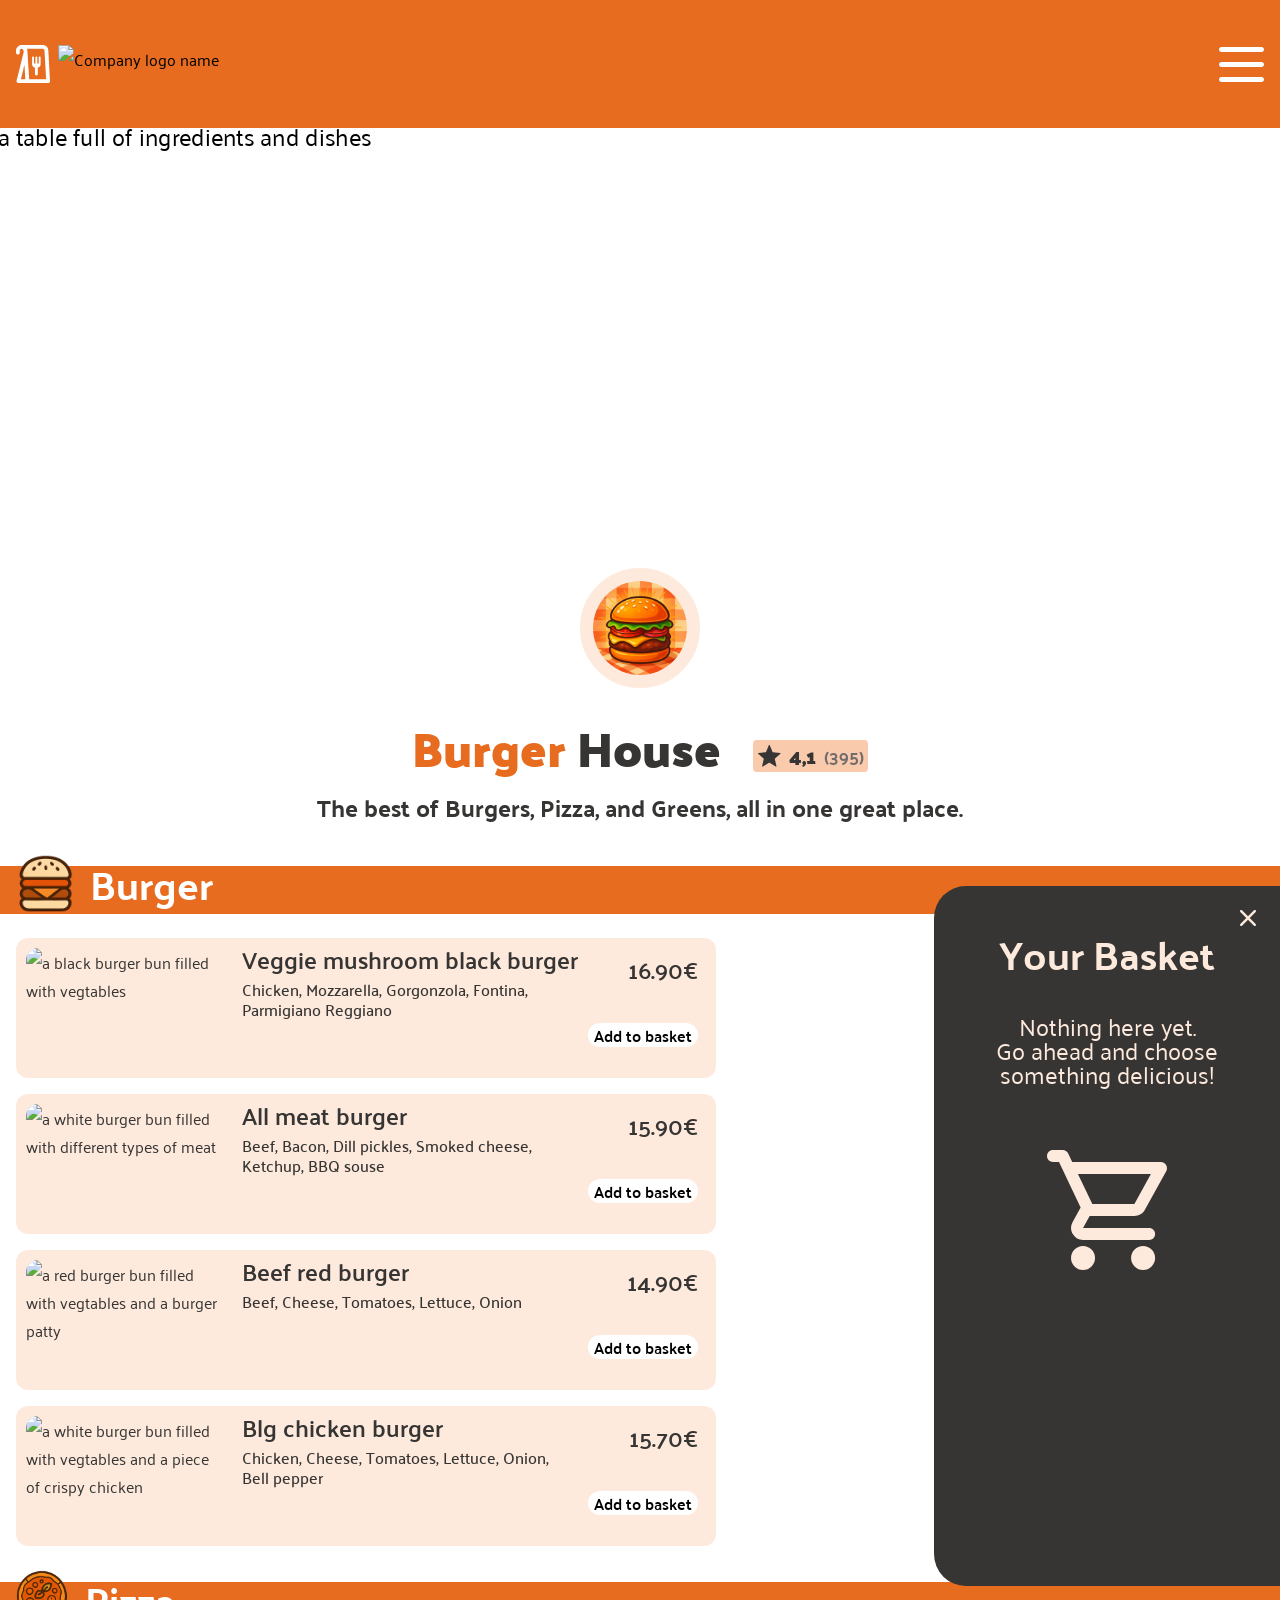
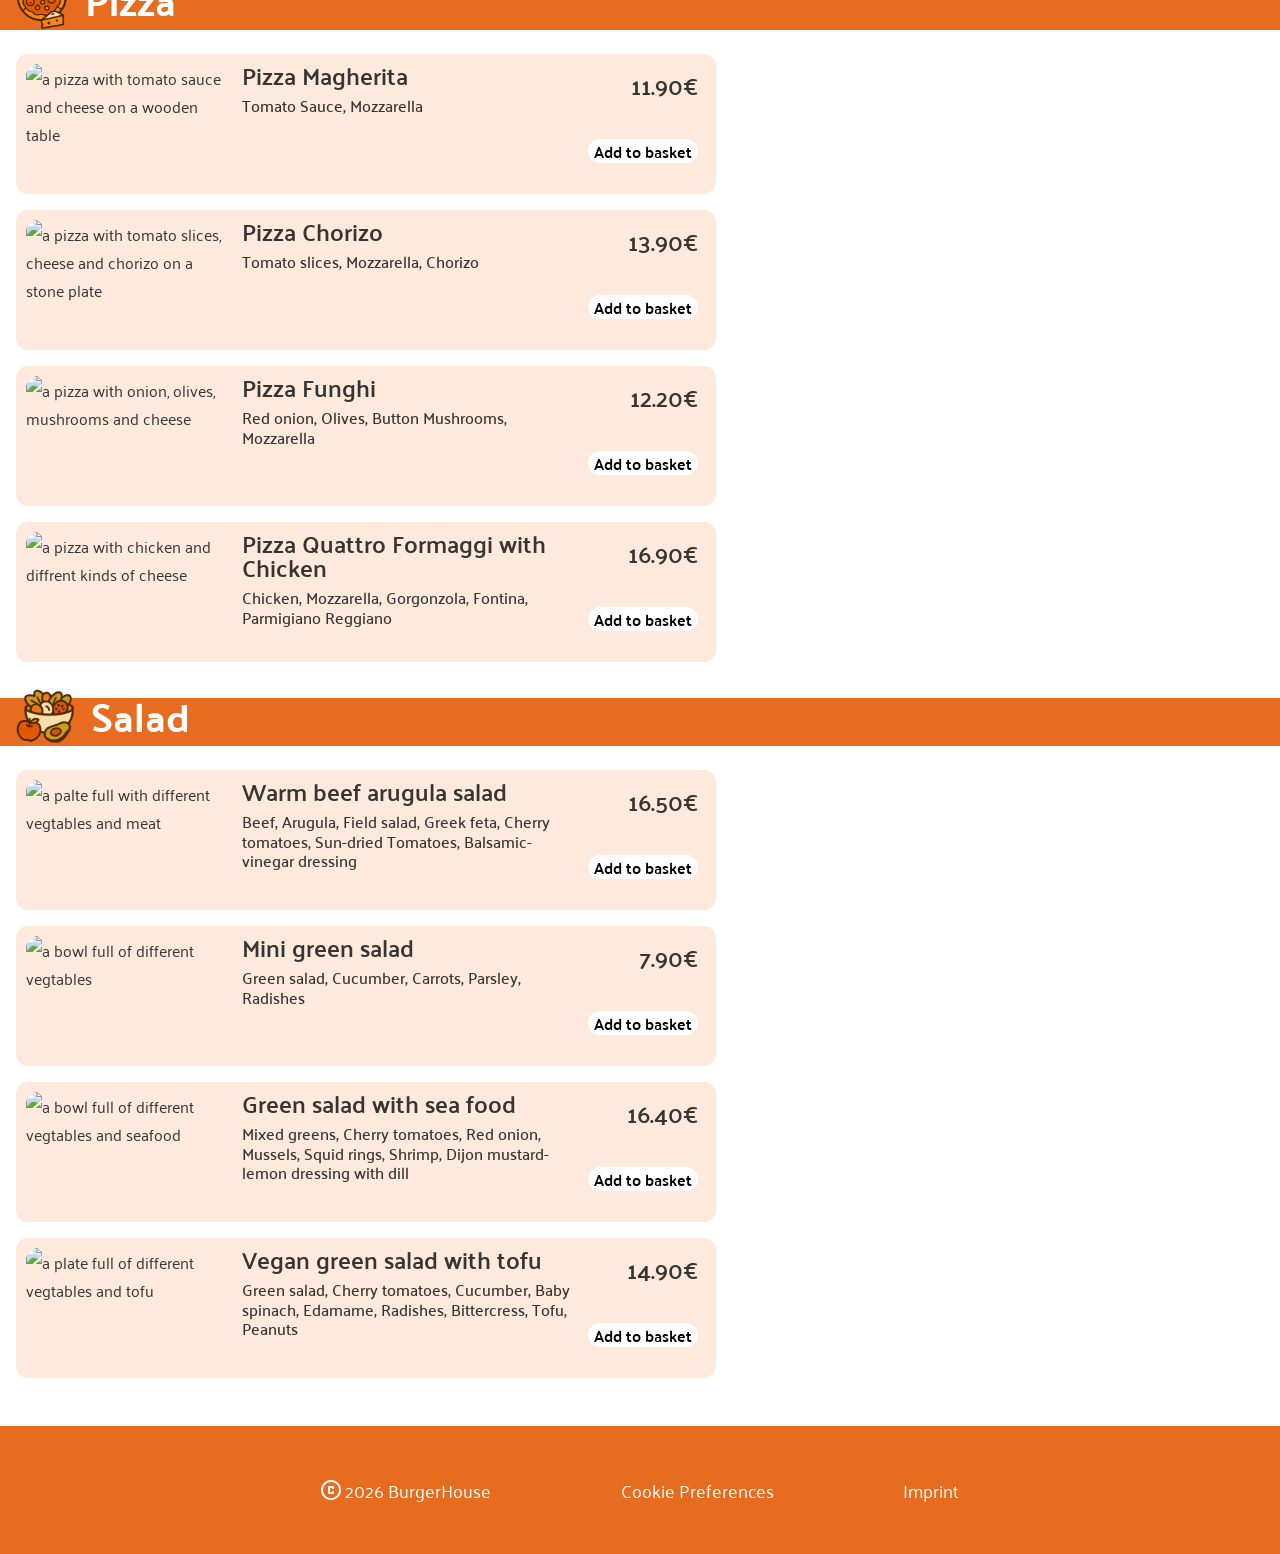
==== commit 9ed3fd36: "feat: add responsive design for desktop version with sticky basket on rihgt side" ====
--- a/index.html
+++ b/index.html
@@ -16,7 +16,8 @@
     <script src="./scripts/script.js"></script>
 </head>
 
-<body onload="getFromLocalStorage(), renderMenu()" onresize="changeBasketHeight()">
+<body id="body" onload="getFromLocalStorage(), renderMenu(), adaptAttributesDependingOnScreenSize(), renderBasket()"
+    onresize="changeBasketHeight(), adaptAttributesDependingOnScreenSize()">
     <header class="header">
         <div class="company-logo-wrapper">
             <img src="./assets/icons/favicon_white.svg" alt="Company logo">
@@ -44,42 +45,12 @@
         </section>
         <article id="menu">
         </article>
-        <section hidden id="mobileBasket" class="basket">
-            <button onclick="toogleBasket()" class="close-btn"><img src="./assets/icons/close.svg"
+        <dialog id="orderConfirmation" class="order-confirmation" closedby="any">
+            <button onclick="closeDialog()" class="close-btn"><img src="./assets/icons/close.svg"
                     alt="close icon"></button>
-            <h2>Your Basket</h2>
-            <div class="basket-styling-container">
-                <div id="emptyBasketStyling" class="empty-basket-styling">
-                    <p>Nothing here yet. <br> Go ahead and choose something delicious!</p>
-                    <img src="./assets/icons/shopping_cart_beige.svg" alt="shopping cart icon">
-                </div>
-                <ul id="listOfBasketArticles" class="list-of-basket-articles">
-                </ul>
-                <table id="pricingTable" class="pricing-table">
-                    <tbody>
-                        <tr>
-                            <td class="position-text">Subtotal</td>
-                            <td id="subtotalSum" class="price-text">23.10€</td>
-                        </tr>
-                        <tr>
-                            <td class="position-text">Delivery fee</td>
-                            <td id="deliveryFee" class="price-text">4.90€</td>
-                        </tr>
-                        <tr>
-                            <td class="position-text table-total">Total</td>
-                            <td id="totalSum" class="price-text table-total"></td>
-                        </tr>
-                    </tbody>
-                </table>
-            </div>
-            <button id="basketBuyButton" class="basket-btn" onclick="openDialog(), resetQuantityForAllElements()">Buy now</button>
-        </section>
-        <dialog id="orderConfirmation" class="order-confirmation" closedby="any">
-           <button onclick="closeDialog()" class="close-btn"><img src="./assets/icons/close.svg"
-                    alt="close icon"></button> 
-                    <img src="./assets/img/food_truck.png" alt="orange food truck with an burgerlogo on it">
-                    <p class="order-confirmation-bold-text">Order confirmed!</p>
-                    <p>Your food is on the way!</p>
+            <img src="./assets/img/food_truck.png" alt="orange food truck with an burgerlogo on it">
+            <p class="order-confirmation-bold-text">Order confirmed!</p>
+            <p>Your food is on the way!</p>
         </dialog>
     </main>
     <footer>
@@ -94,9 +65,9 @@
         <ul>
             <li><a href="./index.html" class="nav-link home-link"></a></li>
             <li><a href="" class="nav-link person-link">
-            </a></li>
+                </a></li>
             <li><a href="" class="nav-link app-link"></a></li>
-            <li><button onclick="toogleBasket()" id="basketBtn" class="nav-basket-btn nav-link">
+            <li><button onclick="toggleBasket()" id="basketBtn" class="nav-basket-btn nav-link">
                     <p class="amount-in-basket" id="amountInBasket"></p>
                 </button></li>
         </ul>
--- a/styles/fonts.css
+++ b/styles/fonts.css
@@ -87,7 +87,7 @@
 
 h1{
   font-weight: 700;
-  font-size: 3.5rem;
+  font-size: 2.5rem;
   line-height: 1.2;
 }
 
@@ -183,4 +183,18 @@
   font-size: 1rem;
   font-weight: 600;
   line-height: 1.2;
+}
+
+@media screen and (min-width: 768px) {
+  h1{
+    font-size: 3rem;
+  }
+
+  .restaurant-information > p{
+    font-size: 1.5rem;
+  }
+
+  h2{
+  font-size: 2.5rem;
+  }
 }
--- a/styles/components.css
+++ b/styles/components.css
@@ -31,6 +31,7 @@
     padding: 10px 10px;
     border-radius: 12px;
     width: 100%;
+    max-width: 700px;
     color: var(--primary-font-color);
     background-color: var(--primary-dishes-color);
 }
@@ -46,7 +47,14 @@
     width: 100%;
     height: 100%;
     object-fit: cover;
-    object-position: bottom bottom;
+}
+
+.dish-content-styling-container {
+    display: flex;
+    flex-direction: column;
+    gap: 8px;
+    justify-content: space-between;
+    width: 100%;
 }
 
 .dish-information-wrapper {
@@ -68,6 +76,10 @@
     width: auto;
     height: 24px;
     background-color: var(--primary-button-color);
+}
+
+.dish-card-btn:hover {
+    color: var(--tertiary-font-color);
 }
 
 .highlight-btn-text {
@@ -96,9 +108,10 @@
     background-color: var(--primary-basket-items-color);
 }
 
-.basket .delete-btn{
+.basket .delete-btn {
     padding: 0px 2px;
     width: 20px;
+    min-width: 20px;
     height: 24px;
     background-image: url(../assets/icons/delete.svg);
     background-size: contain;
@@ -107,7 +120,7 @@
     background-position: bottom center;
 }
 
-.delete-btn:hover{
+.delete-btn:hover {
     background-image: url(../assets/icons/delete_orange.svg);
     background-color: var(--primary-button-color);
     border-radius: 4px;
@@ -124,7 +137,6 @@
     display: flex;
     align-items: flex-end;
     justify-content: space-between;
-
 }
 
 .article-quantity-menu button {
@@ -162,3 +174,51 @@
 .table-total {
     border-top: 2px solid white;
 }
+
+@media screen and (min-width: 768px) {
+    .dish-category-header {
+        flex-direction: row;
+        align-items: center;
+        padding-left: 16px;
+        gap: 16px;
+        height: auto;
+        background: linear-gradient(
+            180deg,
+            rgba(255, 255, 255, 1) 0%,
+            rgba(255, 255, 255, 1) 20%,
+            rgba(231, 108, 31, 1) 20%,
+            rgba(231, 108, 31, 1) 100%
+        );
+    }
+
+    .dish-card {
+        flex-direction: row;
+        height: 140px;
+    }
+
+    .dish-card-image-wrapper {
+        flex-shrink: 0;
+        width: 200px;
+        height: auto;
+    }
+
+    .dish-card-image-wrapper img {
+        width: 100%;
+        height: 100%;
+        object-position: center center;
+    }
+
+    .dish-content-styling-container {
+        display: flex;
+        flex-direction: row;
+    }
+
+    .dish-card-purchase-wrapper {
+        flex-direction: column;
+        justify-content: flex-start;
+        align-items: flex-end;
+        gap: 32px;
+        padding-right: 8px;
+        min-width: 120px;
+    }
+}
--- a/styles/style.css
+++ b/styles/style.css
@@ -323,11 +323,11 @@
     background-color: var(--primary-color-nav-bar);
 }
 
-.home-link{
+.home-link {
     background-image: url(../assets/icons/home_white.svg);
 }
 
-.home-link:hover{
+.home-link:hover {
     background-image: url(../assets/icons/home_orange.svg);
 }
 
@@ -339,15 +339,16 @@
     background-image: url(../assets/icons/person_orange.svg);
 }
 
-.app-link{
+.app-link {
     background-image: url(../assets/icons/favicon_white.svg);
 }
 
-.app-link:hover{
+.app-link:hover {
     background-image: url(../assets/icons/favicon_orange.svg);
 }
 
-.nav-basket-btn:hover, .nav-basket-btn.articles-in-basket{
+.nav-basket-btn:hover,
+.nav-basket-btn.articles-in-basket {
     background-image: url(../assets/icons/shopping_cart.svg);
 }
 
@@ -372,3 +373,89 @@
 .impressum-main {
     padding: 48px;
 }
+
+@media screen and (min-width: 768px) {
+    main {
+        padding-top: 0;
+    }
+
+    .herosection {
+        padding: 0px 0px;
+        height: 500px;
+    }
+
+    .hero-img-wrapper {
+        height: 500px;
+        border-radius: 0px;
+    }
+
+    .restaurant-information-styling-container {
+        flex-direction: row-reverse;
+        align-items: baseline;
+        gap: 32px;
+    }
+
+    .restaurant-information {
+        gap: 16px;
+    }
+
+    footer {
+        flex-direction: row-reverse;
+        justify-content: space-around;
+        padding: 0px calc(50% - 384px);
+    }
+}
+
+@media screen and (min-width: 1024px) {
+    .header .burgermenu {
+        display: unset;
+    }
+    .header {
+        height: 128px;
+    }
+
+    .nav-bar {
+        display: none;
+    }
+
+    article {
+        position: relative;
+    }
+
+    .basket-styling-wrapper {
+        position: absolute;
+        top: 0;
+        right: 0;
+        min-width: 300px;
+        width: 27%;
+        max-width: 400px;
+        height: 100%;
+    }
+
+    .basket {
+        display: flex;
+        position: sticky;
+        top: 30px;
+        left: 100%;
+        bottom: 40%;
+        margin: 32px 0px;
+        max-width: 400px;
+        height: 700px;
+        border-top-left-radius: 32px;
+        border-bottom-left-radius: 32px;
+    }
+}
+
+@media screen and (min-width: 1440px) {
+    .header {
+        padding: 0px max(80px, calc(50% - 720px));
+    }
+
+    footer {
+        padding: 60px max(80px, calc(50% - 720px));
+    }
+
+    main {
+        padding: 0 max(80px, calc(50% - 720px));
+    }
+}
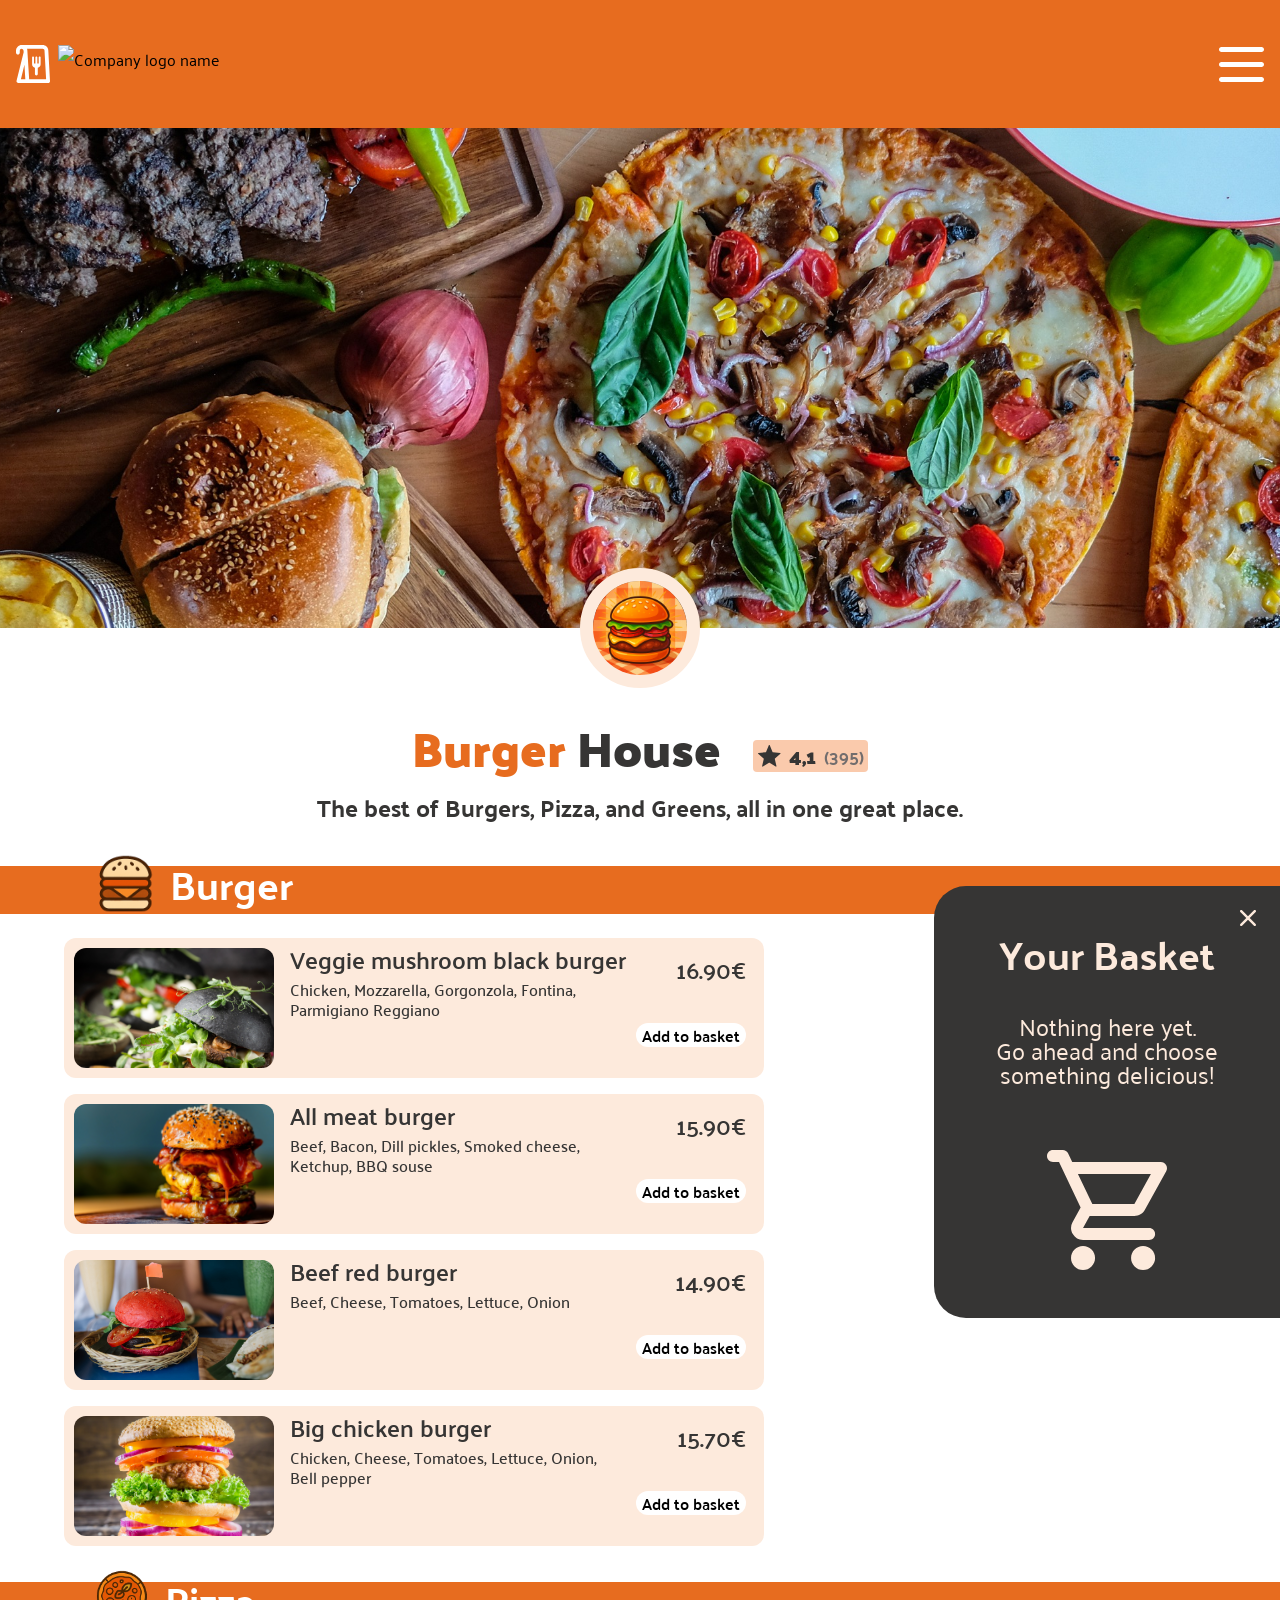
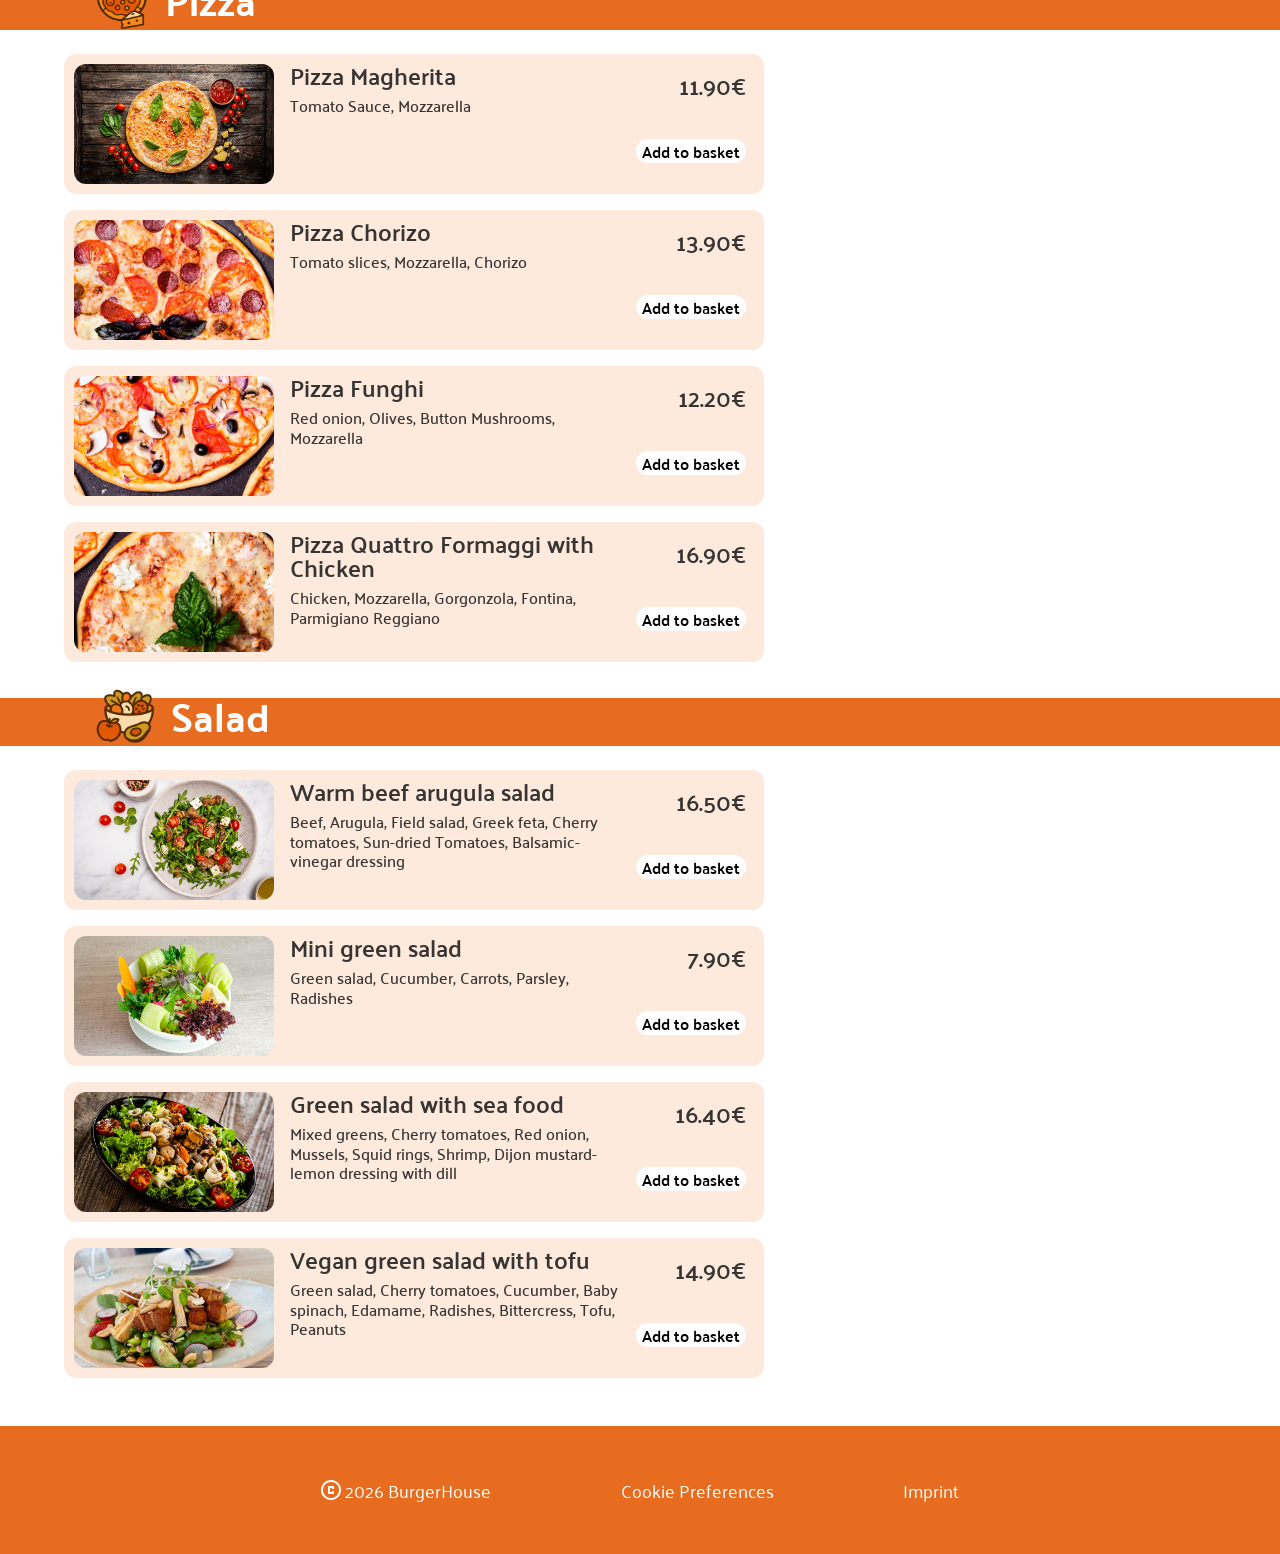
==== commit 0637c3d3: "feat: add ARIA properties to elements" ====
--- a/index.html
+++ b/index.html
@@ -45,8 +45,8 @@
         </section>
         <article id="menu">
         </article>
-        <dialog id="orderConfirmation" class="order-confirmation" closedby="any">
-            <button onclick="closeDialog()" class="close-btn"><img src="./assets/icons/close.svg"
+        <dialog aria-label="Order Confirmation" id="orderConfirmation" class="order-confirmation" closedby="any">
+            <button aria-label="close dialog" onclick="closeDialog()" class="close-btn"><img src="./assets/icons/close.svg"
                     alt="close icon"></button>
             <img src="./assets/img/food_truck.png" alt="orange food truck with an burgerlogo on it">
             <p class="order-confirmation-bold-text">Order confirmed!</p>
@@ -63,11 +63,11 @@
     </footer>
     <nav class="nav-bar">
         <ul>
-            <li><a href="./index.html" class="nav-link home-link"></a></li>
-            <li><a href="" class="nav-link person-link">
+            <li><a aria-label="go to start side" href="./index.html" class="nav-link home-link"></a></li>
+            <li><a aria-label="open personal data" href="" class="nav-link person-link">
                 </a></li>
-            <li><a href="" class="nav-link app-link"></a></li>
-            <li><button onclick="toggleBasket()" id="basketBtn" class="nav-basket-btn nav-link">
+            <li><a aria-label="open new app" href="" class="nav-link app-link"></a></li>
+            <li><button aria-label="open basket" onclick="toggleBasket()" id="basketBtn" class="nav-basket-btn nav-link">
                     <p class="amount-in-basket" id="amountInBasket"></p>
                 </button></li>
         </ul>
--- a/styles/fonts.css
+++ b/styles/fonts.css
@@ -165,6 +165,7 @@
 .order-confirmation{
   font-size: 1.5rem;
   font-weight: 700;
+  line-height: 1;
 }
 
 .order-confirmation-bold-text{
--- a/styles/components.css
+++ b/styles/components.css
@@ -173,6 +173,148 @@
 
 .table-total {
     border-top: 2px solid white;
+}
+
+/* Basket */
+
+.basket {
+    display: flex;
+    flex-direction: column;
+    align-items: center;
+    gap: 16px;
+    position: fixed;
+    top: 0;
+    left: 0;
+    border: 0;
+    padding: 48px 20px;
+    width: 100%;
+    height: calc(100dvh - 80px);
+    text-align: center;
+    color: var(--primary-basket-items-color);
+    background-color: var(--primary-basket-dialog-color);
+}
+
+.basket:not(:has(hidden)) {
+    overflow: hidden;
+    overscroll-behavior: contain;
+}
+
+.basket-styling-container {
+    display: flex;
+    flex-direction: column;
+    gap: 16px;
+    justify-content: flex-start;
+    align-items: flex-start;
+    width: 100%;
+    max-width: 450px;
+}
+
+.close-btn {
+    display: flex;
+    justify-content: center;
+    align-items: center;
+    position: absolute;
+    top: 24px;
+    right: 24px;
+    border: 0;
+    padding: 0;
+    width: 16px;
+    height: 16px;
+    background-color: var(--primary-basket-dialog-color);
+}
+
+.empty-basket-styling {
+    display: flex;
+    flex-direction: column;
+    align-items: center;
+    gap: 64px;
+    padding-top: 24px;
+}
+
+.empty-basket-styling img {
+    width: 120px;
+    height: 120px;
+}
+
+.list-of-basket-articles {
+    display: flex;
+    flex-direction: column;
+    align-items: flex-start;
+    gap: 16px;
+    width: 100%;
+    max-width: 450px;
+    text-align: left;
+    overflow: auto;
+    scrollbar-gutter: stable;
+}
+
+.basket-btn {
+    padding: 12px 24px;
+    border: unset;
+    border-radius: 24px;
+    min-width: 250px;
+    height: 48px;
+    color: var(--secondary-font-color);
+    background-color: var(--basket-button-color);
+}
+
+/* Basketscrollbar */
+
+.list-of-basket-articles {
+    --sb-track-color: #363534;
+    --sb-thumb-color: #fdeadc;
+    --sb-size: 6px;
+}
+
+.list-of-basket-articles::-webkit-scrollbar {
+    width: var(--sb-size);
+}
+
+.list-of-basket-articles::-webkit-scrollbar-track {
+    background: var(--sb-track-color);
+    border-radius: 3px;
+}
+
+.list-of-basket-articles::-webkit-scrollbar-thumb {
+    background: var(--sb-thumb-color);
+    border-radius: 3px;
+}
+
+@supports not selector(::-webkit-scrollbar) {
+    .list-of-basket-articles {
+        scrollbar-color: var(--sb-thumb-color) var(--sb-track-color);
+    }
+}
+
+/* Oder confirmation */
+
+.order-confirmation {
+    margin: auto;
+    padding: 48px 16px 16px 16px;
+    border: 0;
+    border-radius: 16px;
+    color: var(--primary-basket-items-color);
+    background-color: var(--primary-basket-dialog-color);
+}
+
+.order-confirmation:open {
+    display: flex;
+    flex-direction: column;
+    align-items: center;
+    gap: 8px;
+    text-align: center;
+    overflow: hidden;
+    overscroll-behavior: contain;
+}
+
+.order-confirmation::backdrop {
+    overflow: hidden;
+    overscroll-behavior: contain;
+    background-color: rgba(2, 4, 7, 0.6);
+}
+
+.order-confirmation img {
+    width: 80px;
 }
 
 @media screen and (min-width: 768px) {
@@ -222,3 +364,35 @@
         min-width: 120px;
     }
 }
+
+@media screen and (min-width: 1024px) {
+    .basket-styling-wrapper {
+        position: absolute;
+        top: 0;
+        right: 0;
+        min-width: 300px;
+        width: 27%;
+        max-width: 400px;
+        height: 100%;
+    }
+
+    .basket {
+        display: flex;
+        position: sticky;
+        top: 30px;
+        left: 100%;
+        bottom: 40%;
+        margin: 32px 0px;
+        max-width: 400px;
+        min-height: 400px;
+        height: auto;
+        border-top-left-radius: 32px;
+        border-bottom-left-radius: 32px;
+    }
+}
+
+@media screen and (min-width: 1200px) {
+    .dish-category-header {
+        padding-left: 96px;
+    }
+}
--- a/styles/style.css
+++ b/styles/style.css
@@ -112,146 +112,6 @@
     flex-direction: column;
     gap: 16px;
     padding: 24px 16px;
-}
-
-/* Basket */
-
-.basket {
-    display: flex;
-    flex-direction: column;
-    align-items: center;
-    gap: 16px;
-    position: fixed;
-    top: 0;
-    left: 0;
-    border: 0;
-    padding: 48px 20px;
-    width: 100%;
-    height: calc(100dvh - 80px);
-    text-align: center;
-    color: var(--primary-basket-items-color);
-    background-color: var(--primary-basket-dialog-color);
-}
-
-.basket:not(:has(hidden)) {
-    overflow: hidden;
-    overscroll-behavior: contain;
-}
-
-.basket-styling-container {
-    display: flex;
-    flex-direction: column;
-    gap: 16px;
-    justify-content: flex-start;
-    align-items: flex-start;
-    width: 100%;
-    max-width: 450px;
-}
-
-.close-btn {
-    display: flex;
-    justify-content: center;
-    align-items: center;
-    position: absolute;
-    top: 24px;
-    right: 24px;
-    border: 0;
-    padding: 0;
-    width: 16px;
-    height: 16px;
-    background-color: var(--primary-basket-dialog-color);
-}
-
-.empty-basket-styling {
-    display: flex;
-    flex-direction: column;
-    align-items: center;
-    gap: 64px;
-    padding-top: 24px;
-}
-
-.empty-basket-styling img {
-    width: 120px;
-    height: 120px;
-}
-
-.list-of-basket-articles {
-    display: flex;
-    flex-direction: column;
-    align-items: flex-start;
-    gap: 16px;
-    width: 100%;
-    max-width: 450px;
-    text-align: left;
-    overflow: auto;
-    scrollbar-gutter: stable;
-}
-
-.basket-btn {
-    padding: 12px 24px;
-    border: unset;
-    border-radius: 24px;
-    min-width: 250px;
-    height: 48px;
-    color: var(--secondary-font-color);
-    background-color: var(--basket-button-color);
-}
-
-/* Basketscrollbar */
-
-.list-of-basket-articles {
-    --sb-track-color: #363534;
-    --sb-thumb-color: #fdeadc;
-    --sb-size: 6px;
-}
-
-.list-of-basket-articles::-webkit-scrollbar {
-    width: var(--sb-size);
-}
-
-.list-of-basket-articles::-webkit-scrollbar-track {
-    background: var(--sb-track-color);
-    border-radius: 3px;
-}
-
-.list-of-basket-articles::-webkit-scrollbar-thumb {
-    background: var(--sb-thumb-color);
-    border-radius: 3px;
-}
-
-@supports not selector(::-webkit-scrollbar) {
-    .list-of-basket-articles {
-        scrollbar-color: var(--sb-thumb-color) var(--sb-track-color);
-    }
-}
-
-/* Oder confirmation */
-
-.order-confirmation {
-    margin: auto;
-    padding: 48px 16px 16px 16px;
-    border: 0;
-    border-radius: 16px;
-    color: var(--primary-basket-items-color);
-    background-color: var(--primary-basket-dialog-color);
-}
-
-.order-confirmation:open {
-    display: flex;
-    flex-direction: column;
-    align-items: center;
-    overflow: hidden;
-    overscroll-behavior: contain;
-}
-
-.order-confirmation::backdrop {
-    overflow: hidden;
-    overscroll-behavior: contain;
-    background-color: rgba(2, 4, 7, 0.6);
-}
-
-.order-confirmation img {
-    width: 80px;
 }
 
 /* Footer */
@@ -422,40 +282,20 @@
         position: relative;
     }
 
-    .basket-styling-wrapper {
-        position: absolute;
-        top: 0;
-        right: 0;
-        min-width: 300px;
-        width: 27%;
-        max-width: 400px;
-        height: 100%;
-    }
-
-    .basket {
-        display: flex;
-        position: sticky;
-        top: 30px;
-        left: 100%;
-        bottom: 40%;
-        margin: 32px 0px;
-        max-width: 400px;
-        height: 700px;
-        border-top-left-radius: 32px;
-        border-bottom-left-radius: 32px;
+}
+
+@media screen and (min-width:1200px) {
+    .dishes-of-category{
+        padding-left: 64px;
     }
 }
 
 @media screen and (min-width: 1440px) {
     .header {
-        padding: 0px max(80px, calc(50% - 720px));
-    }
-
-    footer {
-        padding: 60px max(80px, calc(50% - 720px));
+        padding: 0px calc(16px + calc(50% - 720px));
     }
 
     main {
-        padding: 0 max(80px, calc(50% - 720px));
-    }
-}
+        padding: 0 calc(50% - 720px);
+    }
+}
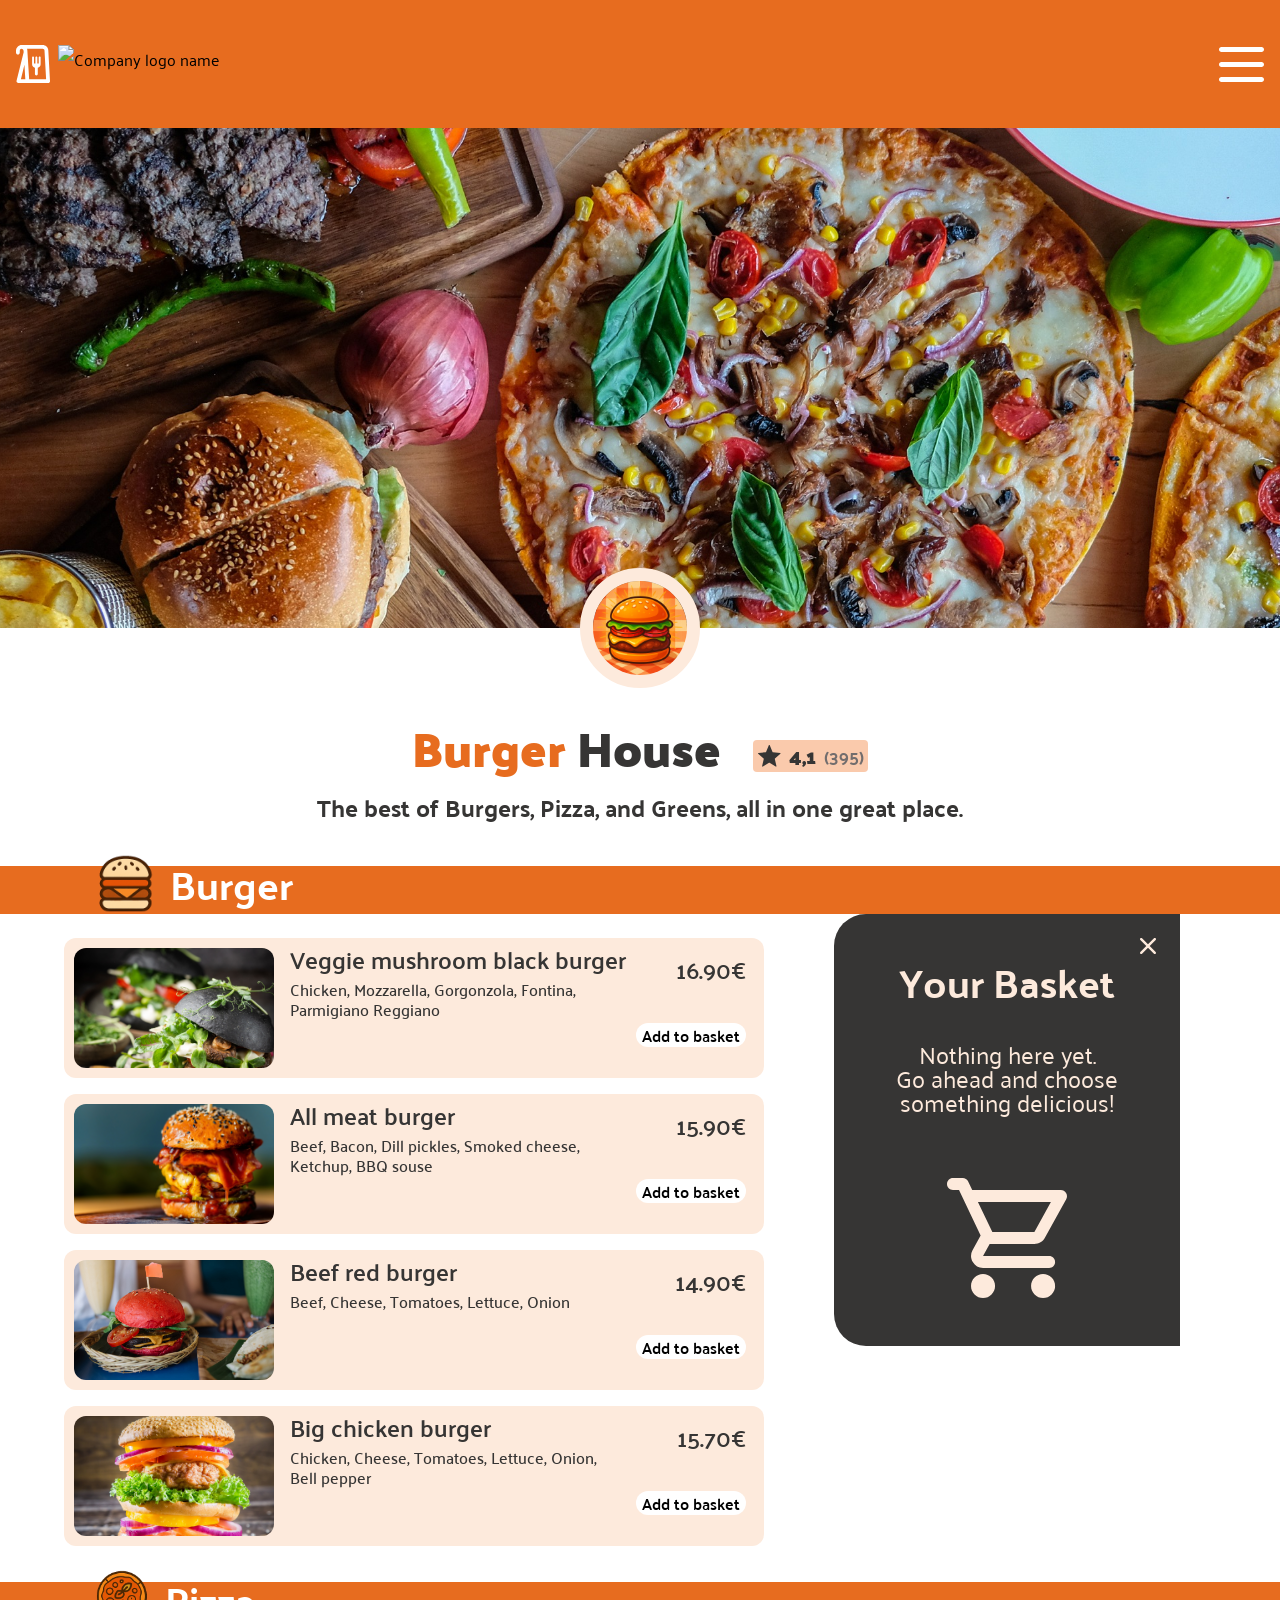
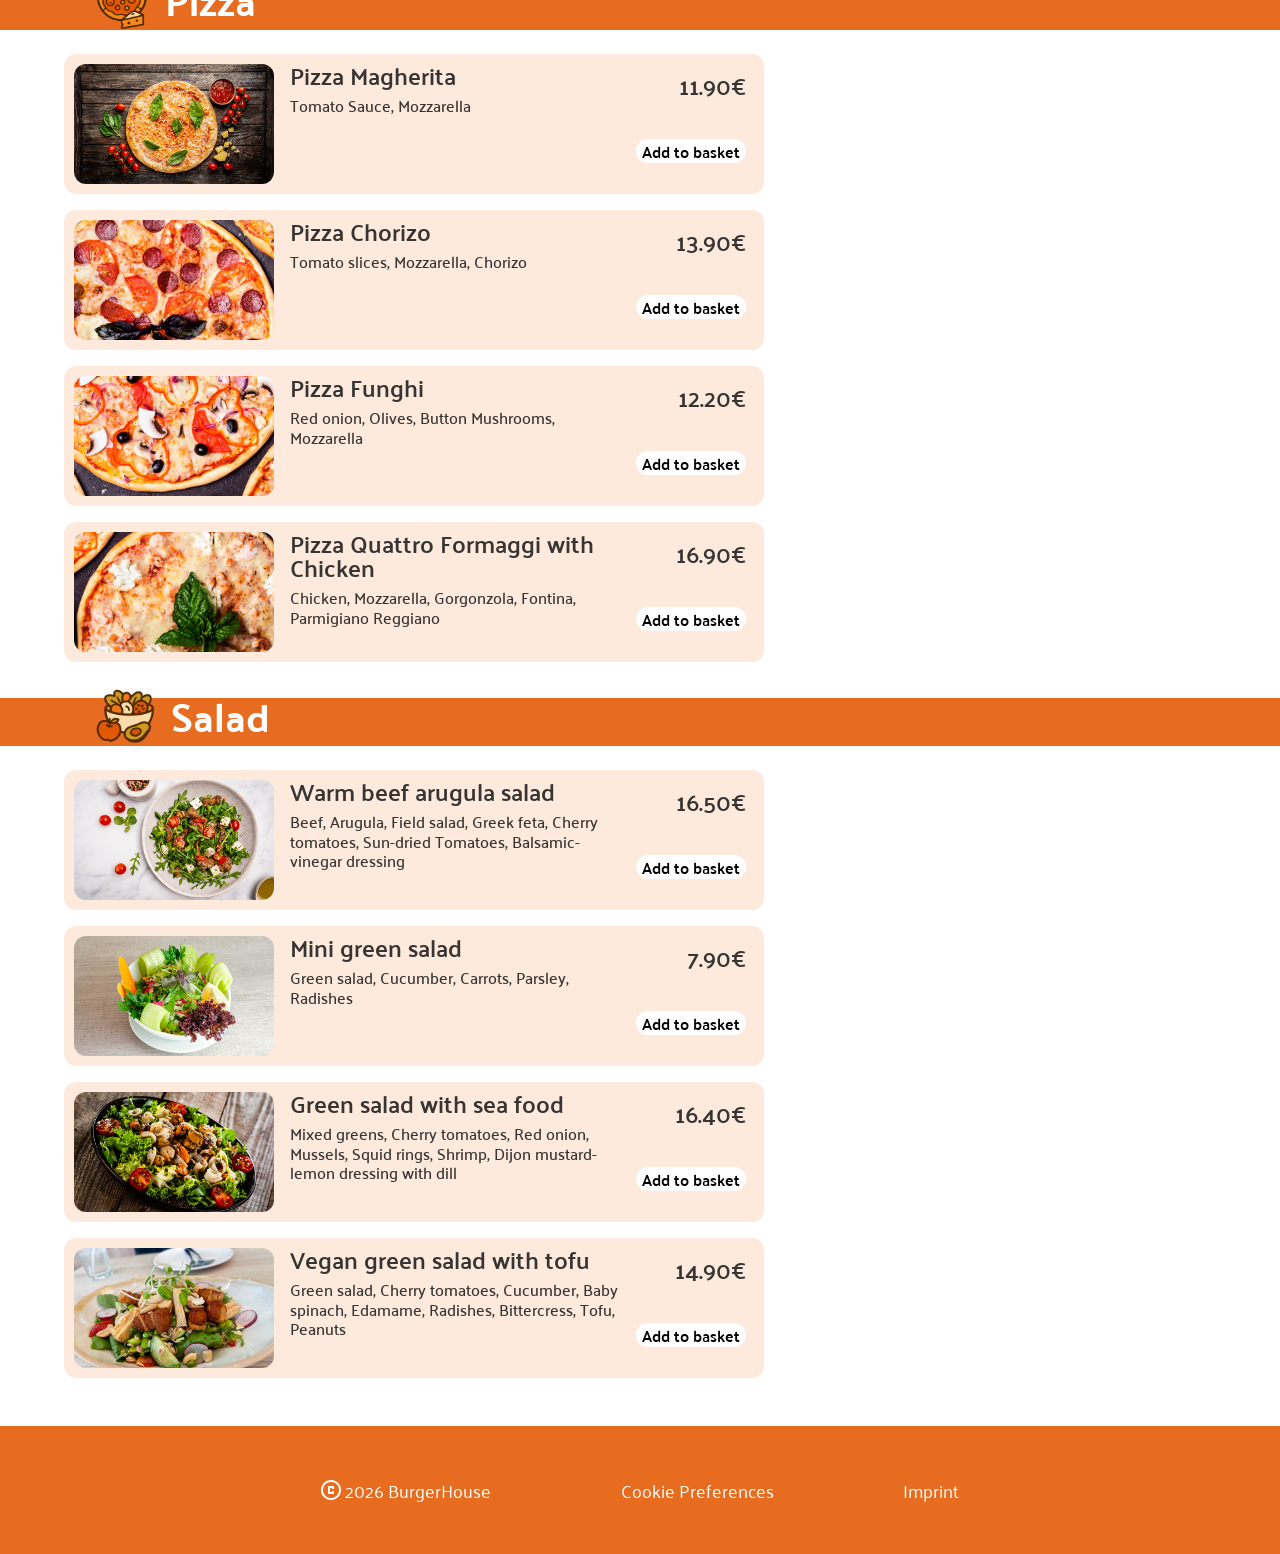
==== commit e64cb339: "setup: move style.css and script.js to the same layer as index.html" ====
--- a/index.html
+++ b/index.html
@@ -10,10 +10,10 @@
     <link rel="stylesheet" href="./styles/fonts.css">
     <link rel="stylesheet" href="./styles/standard.css">
     <link rel="stylesheet" href="./styles/components.css">
-    <link rel="stylesheet" href="./styles/style.css">
+    <link rel="stylesheet" href="./style.css">
     <script src="./scripts/db.js"></script>
     <script src="./scripts/template.js"></script>
-    <script src="./scripts/script.js"></script>
+    <script src="./script.js"></script>
 </head>
 
 <body id="body" onload="getFromLocalStorage(), renderMenu(), adaptAttributesDependingOnScreenSize(), renderBasket()"
--- a/styles/components.css
+++ b/styles/components.css
@@ -6,7 +6,6 @@
     justify-content: flex-start;
     align-items: center;
     padding: 0px -32px;
-    width: 100%;
     height: 104px;
     color: var(--secondary-font-color);
     background: linear-gradient(
@@ -188,14 +187,16 @@
     border: 0;
     padding: 48px 20px;
     width: 100%;
+    min-height: calc(100dvh - 80px);
     height: calc(100dvh - 80px);
+    max-height: calc(100dvh - 80px);
+    overflow-y: auto;
     text-align: center;
     color: var(--primary-basket-items-color);
     background-color: var(--primary-basket-dialog-color);
 }
 
 .basket:not(:has(hidden)) {
-    overflow: hidden;
     overscroll-behavior: contain;
 }
 
@@ -369,7 +370,7 @@
     .basket-styling-wrapper {
         position: absolute;
         top: 0;
-        right: 0;
+        right: 100px;
         min-width: 300px;
         width: 27%;
         max-width: 400px;
@@ -382,7 +383,7 @@
         top: 30px;
         left: 100%;
         bottom: 40%;
-        margin: 32px 0px;
+        margin: 60px 0px;
         max-width: 400px;
         min-height: 400px;
         height: auto;
@@ -396,3 +397,10 @@
         padding-left: 96px;
     }
 }
+
+@media screen and (min-width: 1440px) {
+    .basket-styling-wrapper{
+        /* left: calc(100% - calc(50% - 720px)); */
+        right: calc(50% - 720px);
+    }
+}
--- a/style.css
+++ b/style.css
@@ -0,0 +1,302 @@
+/* Header */
+.header {
+    display: flex;
+    justify-content: space-between;
+    align-items: center;
+    padding: 0px 16px;
+    width: 100%;
+    height: 80px;
+}
+
+.header {
+    background-color: var(--primary-color-header-footer);
+}
+
+.company-logo-wrapper {
+    display: flex;
+    gap: 8px;
+}
+
+.header .burgermenu {
+    display: none;
+}
+
+/* Main */
+
+main {
+    display: flex;
+    flex-direction: column;
+    gap: 32px;
+    padding: 24px 0px;
+}
+
+.herosection {
+    position: relative;
+    padding: 0px 16px;
+    margin-bottom: 60px;
+    width: 100%;
+    height: 340px;
+}
+
+.hero-img-wrapper {
+    border-radius: 16px;
+    width: 100%;
+    height: 100%;
+    overflow: hidden;
+}
+
+.herosection .hero-img {
+    height: 100%;
+    object-fit: cover;
+    object-position: 20% 20%;
+    transform-origin: 20% 100%;
+    scale: 1.5;
+}
+
+.herosection img {
+    width: 100%;
+    object-fit: cover;
+}
+
+.herosection .hero-logo {
+    position: absolute;
+    left: 50%;
+    bottom: 0%;
+    transform: translate(-50%, 50%);
+    border: 13px solid var(--primary-dishes-color);
+    border-radius: 50%;
+    width: 120px;
+    height: 120px;
+}
+
+.restaurant-information,
+.restaurant-information-styling-container {
+    display: flex;
+    flex-direction: column;
+    align-items: center;
+    text-align: center;
+    padding: 0px 16px;
+}
+
+.restaurant-information-styling-container {
+    padding: 0;
+}
+
+.recommondation-wrapper {
+    display: flex;
+    align-items: center;
+    gap: 8px;
+    padding: 4px 5px;
+    border-radius: 4px;
+    width: 115px;
+    height: 32px;
+    background-color: var(--recommondation-background-color);
+}
+
+.current-rating,
+.restaurant-information > p,
+h1 {
+    color: var(--primary-font-color);
+}
+
+.amount-of-ratings {
+    color: var(--recommondation-details-color);
+}
+
+.highlight {
+    color: var(--tertiary-font-color);
+}
+
+.dishes-of-category {
+    display: flex;
+    flex-direction: column;
+    gap: 16px;
+    padding: 24px 16px;
+}
+
+/* Footer */
+
+footer {
+    display: flex;
+    flex-direction: column;
+    justify-content: center;
+    align-items: center;
+    width: 100%;
+    height: 128px;
+    color: var(--secondary-font-color);
+    background-color: var(--primary-color-header-footer);
+}
+
+footer a {
+    color: var(--secondary-font-color);
+}
+
+.copyright-information {
+    display: flex;
+    align-items: center;
+    gap: 4px;
+}
+
+.copyright-information img {
+    width: 20px;
+    height: 20px;
+}
+
+/* Navbar */
+
+.nav-bar {
+    position: sticky;
+    bottom: 0px;
+    z-index: 10;
+    height: 80px;
+    background-color: var(--primary-color-nav-bar);
+}
+
+.nav-bar ul {
+    display: flex;
+    align-items: center;
+    justify-content: space-evenly;
+    height: 100%;
+}
+
+.nav-link {
+    display: flex;
+    justify-content: center;
+    align-items: center;
+    padding: 4px;
+    width: 34px;
+    height: 34px;
+    background-size: contain;
+    background-repeat: no-repeat;
+    background-origin: content-box;
+}
+
+.nav-link:hover {
+    border-radius: 8px;
+    background-color: var(--primary-button-color);
+}
+
+.nav-basket-btn {
+    position: relative;
+    border: 0px solid var(--primary-color-nav-bar);
+    background-image: url(../assets/icons/shopping_cart_white.svg);
+    background-color: var(--primary-color-nav-bar);
+}
+
+.home-link {
+    background-image: url(../assets/icons/home_white.svg);
+}
+
+.home-link:hover {
+    background-image: url(../assets/icons/home_orange.svg);
+}
+
+.person-link {
+    background-image: url(../assets/icons/person.svg);
+}
+
+.person-link:hover {
+    background-image: url(../assets/icons/person_orange.svg);
+}
+
+.app-link {
+    background-image: url(../assets/icons/favicon_white.svg);
+}
+
+.app-link:hover {
+    background-image: url(../assets/icons/favicon_orange.svg);
+}
+
+.nav-basket-btn:hover,
+.nav-basket-btn.articles-in-basket {
+    background-image: url(../assets/icons/shopping_cart.svg);
+}
+
+.amount-in-basket {
+    display: none;
+}
+
+.articles-in-basket .amount-in-basket {
+    display: unset;
+    position: absolute;
+    top: -15px;
+    right: -10px;
+    border-radius: 12px;
+    width: 24px;
+    height: 24px;
+    color: var(--tertiary-font-color);
+    background-color: var(--primary-dishes-color);
+}
+
+/* Impressum */
+
+.impressum-main {
+    padding: 48px;
+}
+
+@media screen and (min-width: 768px) {
+    main {
+        padding-top: 0;
+    }
+
+    .herosection {
+        padding: 0px 0px;
+        height: 500px;
+    }
+
+    .hero-img-wrapper {
+        height: 500px;
+        border-radius: 0px;
+    }
+
+    .restaurant-information-styling-container {
+        flex-direction: row-reverse;
+        align-items: baseline;
+        gap: 32px;
+    }
+
+    .restaurant-information {
+        gap: 16px;
+    }
+
+    footer {
+        flex-direction: row-reverse;
+        justify-content: space-around;
+        padding: 0px calc(50% - 384px);
+    }
+}
+
+@media screen and (min-width: 1024px) {
+    .header .burgermenu {
+        display: unset;
+    }
+    .header {
+        height: 128px;
+    }
+
+    .nav-bar {
+        display: none;
+    }
+
+    article {
+        position: relative;
+    }
+
+}
+
+@media screen and (min-width:1200px) {
+    .dishes-of-category{
+        padding-left: 64px;
+    }
+}
+
+@media screen and (min-width: 1440px) {
+    .header {
+        padding: 0px calc(16px + calc(50% - 720px));
+    }
+
+    .herosection, .restaurant-information, .dishes-of-category{
+        padding: 0 calc(50% - 720px);
+    }
+
+}
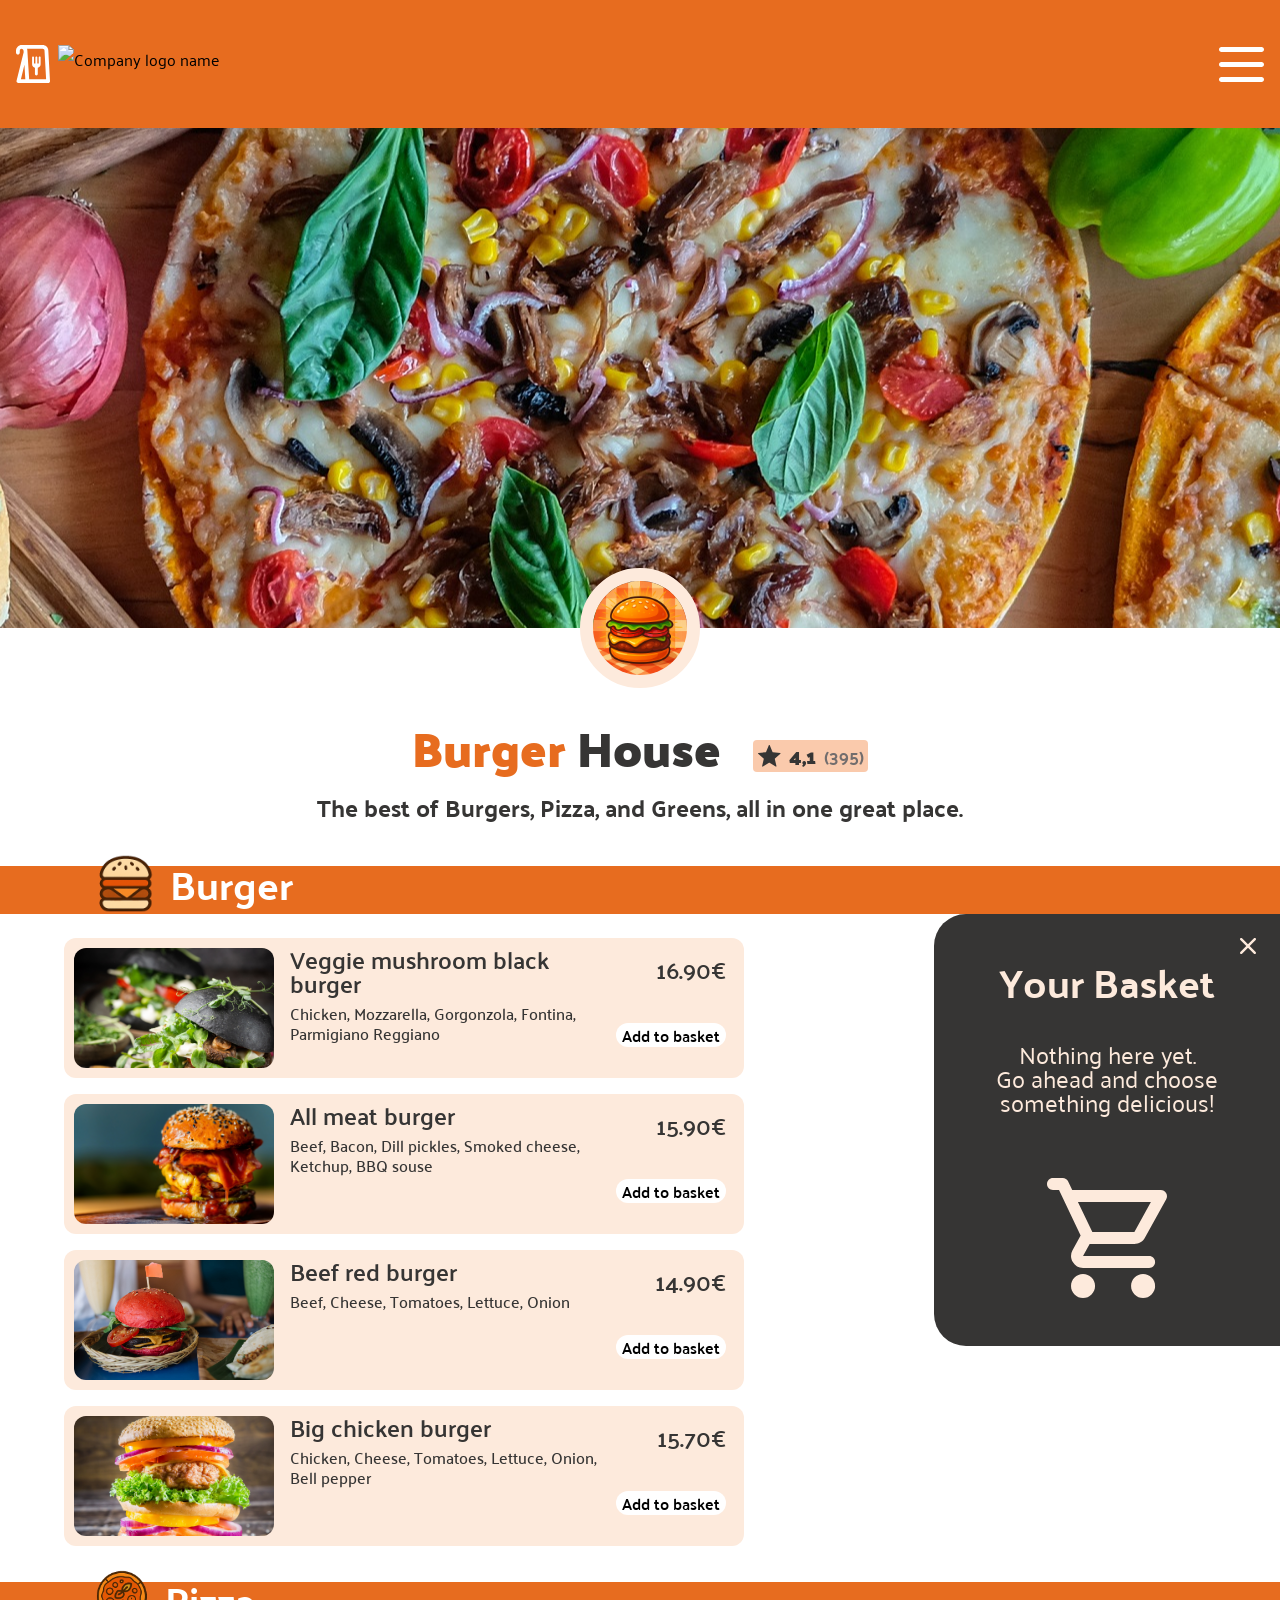
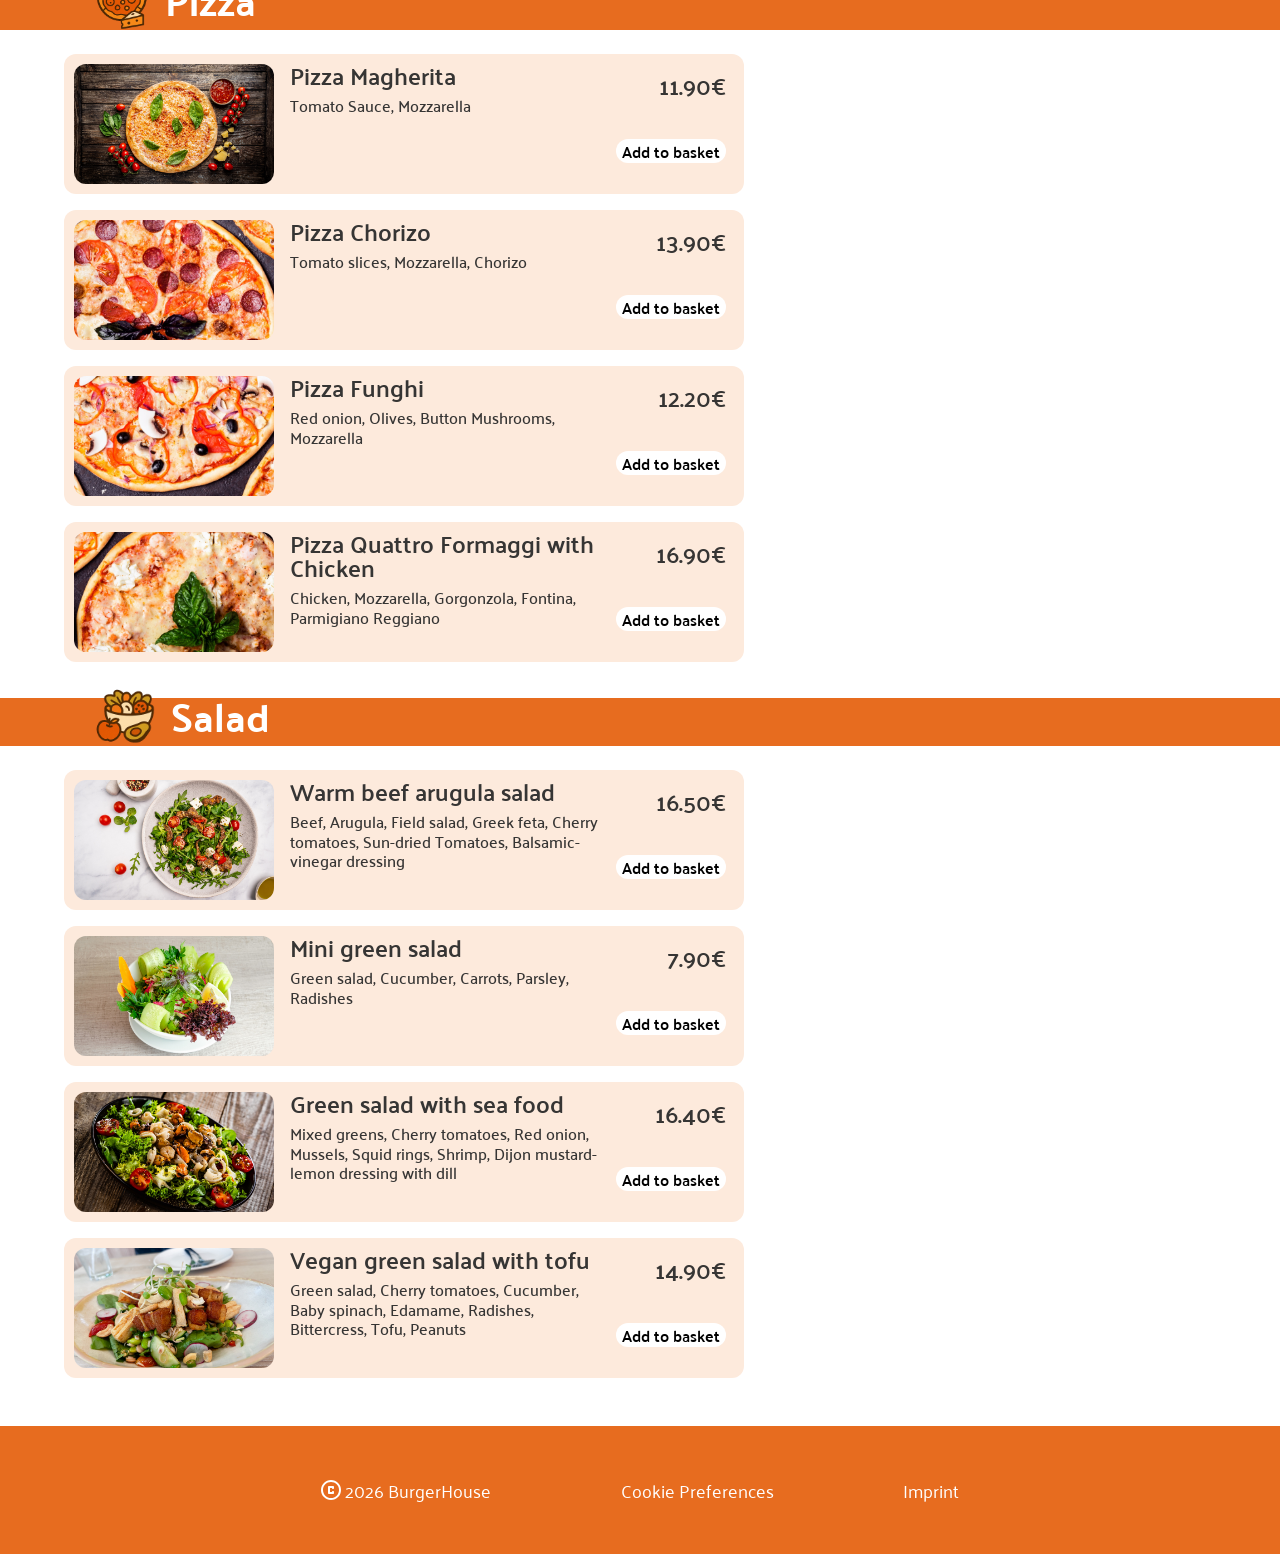
==== commit eff8454f: "fix: fixed an issue where at 1440px a horizontal scrollbar appered, and changed overflow hidden usag" ====
--- a/index.html
+++ b/index.html
@@ -16,8 +16,8 @@
     <script src="./script.js"></script>
 </head>
 
-<body id="body" onload="getFromLocalStorage(), renderMenu(), adaptAttributesDependingOnScreenSize(), renderBasket()"
-    onresize="changeBasketHeight(), adaptAttributesDependingOnScreenSize()">
+<body id="body" onload="init()"
+    onresize="onSiteResize()">
     <header class="header">
         <div class="company-logo-wrapper">
             <img src="./assets/icons/favicon_white.svg" alt="Company logo">
@@ -28,7 +28,6 @@
     <main>
         <section class="herosection">
             <div class="hero-img-wrapper">
-                <img class="hero-img" src="./assets/img/hero.jpg" alt="a table full of ingredients and dishes">
             </div><img class="hero-logo" src="./assets/img/hero_logo.png"
                 alt="Cartoon art burger on an orange background">
         </section>
--- a/styles/components.css
+++ b/styles/components.css
@@ -370,7 +370,7 @@
     .basket-styling-wrapper {
         position: absolute;
         top: 0;
-        right: 100px;
+        right: 0;
         min-width: 300px;
         width: 27%;
         max-width: 400px;
@@ -399,8 +399,11 @@
 }
 
 @media screen and (min-width: 1440px) {
-    .basket-styling-wrapper{
-        /* left: calc(100% - calc(50% - 720px)); */
+    .basket-styling-wrapper {
         right: calc(50% - 720px);
     }
-}
+
+    .dish-category-header {
+        padding-left: calc(96px + calc(50% - 720px));
+    }
+}
--- a/style.css
+++ b/style.css
@@ -42,16 +42,14 @@
     border-radius: 16px;
     width: 100%;
     height: 100%;
-    overflow: hidden;
-}
-
-.herosection .hero-img {
-    height: 100%;
-    object-fit: cover;
-    object-position: 20% 20%;
-    transform-origin: 20% 100%;
-    scale: 1.5;
-}
+
+    background-image: url(./assets/img/hero.jpg);
+    background-position: 20% 100%;
+    background-repeat: no-repeat;
+    background-size: auto calc(100% * 1.5);
+    
+}
+
 
 .herosection img {
     width: 100%;
@@ -179,37 +177,37 @@
 .nav-basket-btn {
     position: relative;
     border: 0px solid var(--primary-color-nav-bar);
-    background-image: url(../assets/icons/shopping_cart_white.svg);
+    background-image: url(./assets/icons/shopping_cart_white.svg);
     background-color: var(--primary-color-nav-bar);
 }
 
 .home-link {
-    background-image: url(../assets/icons/home_white.svg);
+    background-image: url(./assets/icons/home_white.svg);
 }
 
 .home-link:hover {
-    background-image: url(../assets/icons/home_orange.svg);
+    background-image: url(./assets/icons/home_orange.svg);
 }
 
 .person-link {
-    background-image: url(../assets/icons/person.svg);
+    background-image: url(./assets/icons/person.svg);
 }
 
 .person-link:hover {
-    background-image: url(../assets/icons/person_orange.svg);
+    background-image: url(./assets/icons/person_orange.svg);
 }
 
 .app-link {
-    background-image: url(../assets/icons/favicon_white.svg);
+    background-image: url(./assets/icons/favicon_white.svg);
 }
 
 .app-link:hover {
-    background-image: url(../assets/icons/favicon_orange.svg);
+    background-image: url(./assets/icons/favicon_orange.svg);
 }
 
 .nav-basket-btn:hover,
 .nav-basket-btn.articles-in-basket {
-    background-image: url(../assets/icons/shopping_cart.svg);
+    background-image: url(./assets/icons/shopping_cart.svg);
 }
 
 .amount-in-basket {
@@ -247,6 +245,8 @@
     .hero-img-wrapper {
         height: 500px;
         border-radius: 0px;
+        background-size: unset;
+        background-position: center;
     }
 
     .restaurant-information-styling-container {
@@ -259,6 +259,14 @@
         gap: 16px;
     }
 
+    .dishes-of-category {
+        align-items: center;
+    }
+
+    .dish-card {
+        width: 680px;
+    }
+
     footer {
         flex-direction: row-reverse;
         justify-content: space-around;
@@ -282,21 +290,31 @@
         position: relative;
     }
 
-}
-
-@media screen and (min-width:1200px) {
-    .dishes-of-category{
+    .dishes-of-category {
+        align-items: unset;
+    }
+}
+
+@media screen and (min-width: 1200px) {
+    .dishes-of-category {
         padding-left: 64px;
     }
 }
 
 @media screen and (min-width: 1440px) {
     .header {
-        padding: 0px calc(16px + calc(50% - 720px));
-    }
-
-    .herosection, .restaurant-information, .dishes-of-category{
-        padding: 0 calc(50% - 720px);
-    }
-
-}
+        padding: 0px max(16px, calc(16px + calc(50% - 720px)));
+    }
+
+    .herosection {
+        padding: 0px calc(50% - 720px);
+    }
+    .restaurant-information {
+        padding: 0px calc(50% - 720px);
+    }
+
+    .dishes-of-category {
+        padding-left: max(64px, calc(64px + (50% - 720px)));
+        padding-right: calc(50% - 720px);
+    }
+}
